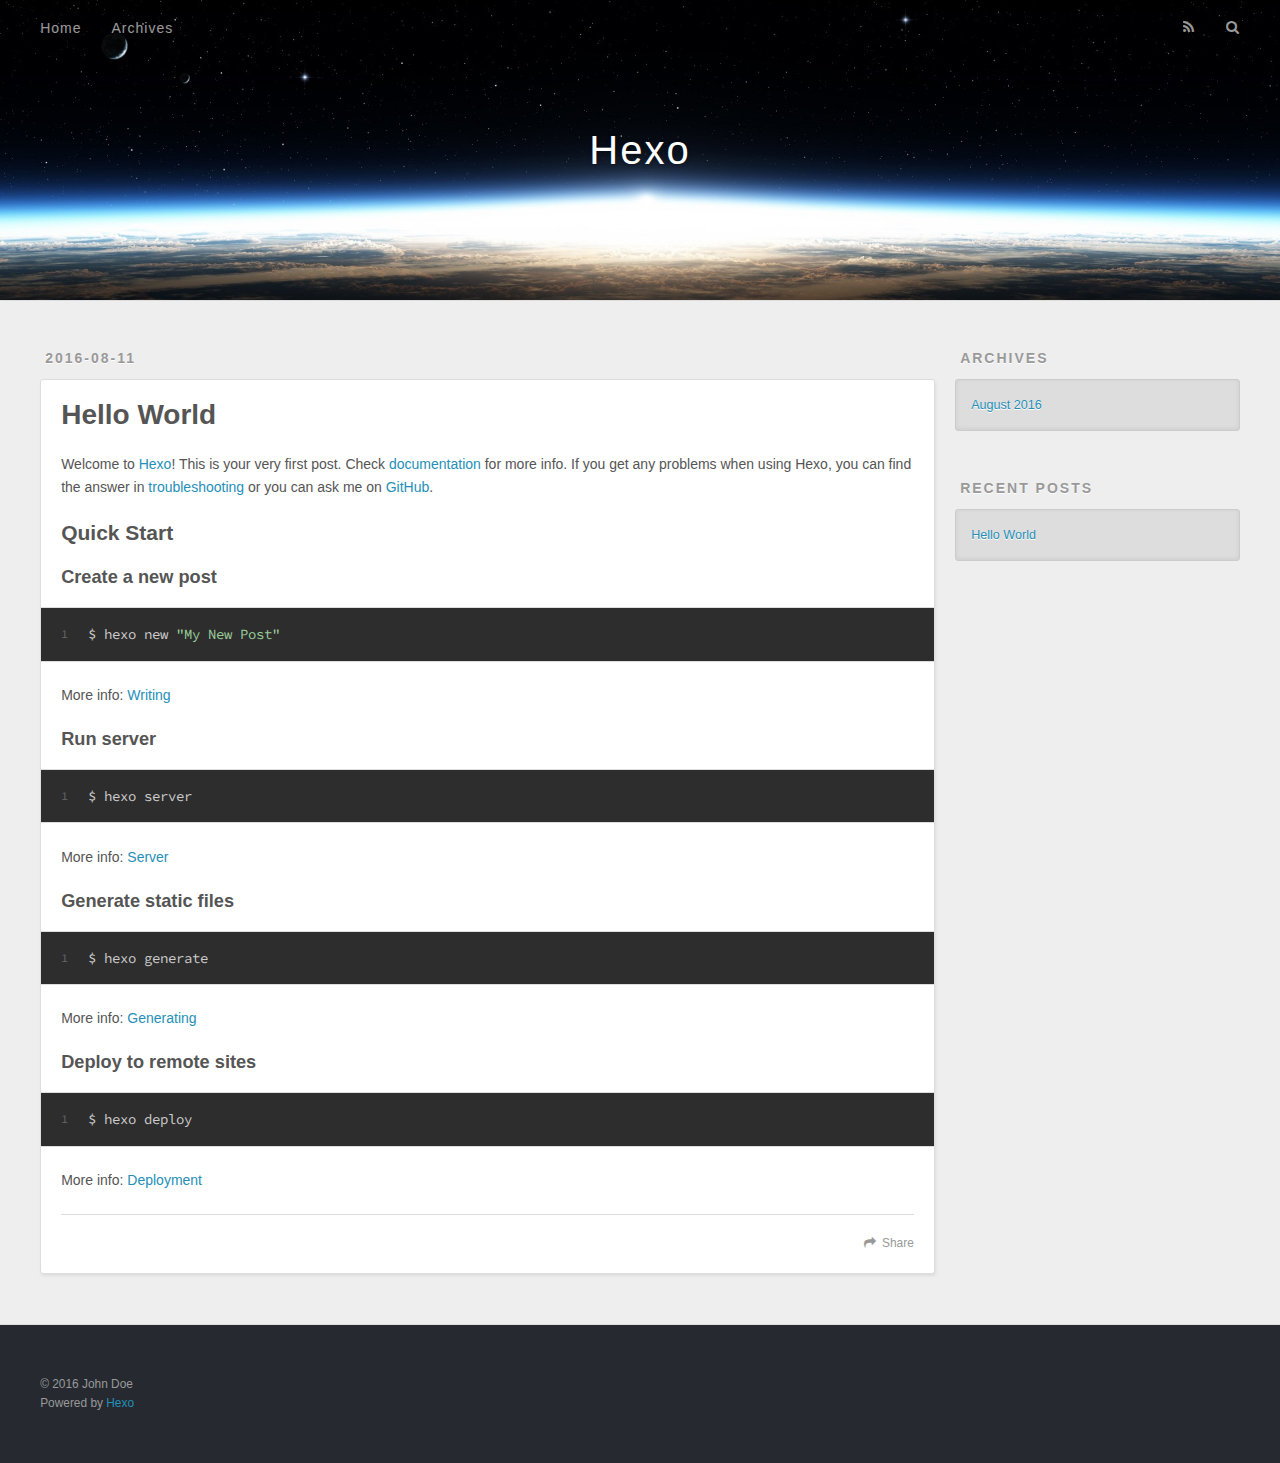
==== index.html @ d870f069 "Site updated: 2016-08-11 23:02:18" ====
<!DOCTYPE html>
<html>
<head>
  <meta charset="utf-8">
  
  <title>Hexo</title>
  <meta name="viewport" content="width=device-width, initial-scale=1, maximum-scale=1">
  <meta property="og:type" content="website">
<meta property="og:title" content="Hexo">
<meta property="og:url" content="http://yoursite.com/index.html">
<meta property="og:site_name" content="Hexo">
<meta name="twitter:card" content="summary">
<meta name="twitter:title" content="Hexo">
  
    <link rel="alternate" href="/atom.xml" title="Hexo" type="application/atom+xml">
  
  
    <link rel="icon" href="/favicon.png">
  
  
    <link href="//fonts.googleapis.com/css?family=Source+Code+Pro" rel="stylesheet" type="text/css">
  
  <link rel="stylesheet" href="/css/style.css">
  

</head>

<body>
  <div id="container">
    <div id="wrap">
      <header id="header">
  <div id="banner"></div>
  <div id="header-outer" class="outer">
    <div id="header-title" class="inner">
      <h1 id="logo-wrap">
        <a href="/" id="logo">Hexo</a>
      </h1>
      
    </div>
    <div id="header-inner" class="inner">
      <nav id="main-nav">
        <a id="main-nav-toggle" class="nav-icon"></a>
        
          <a class="main-nav-link" href="/">Home</a>
        
          <a class="main-nav-link" href="/archives">Archives</a>
        
      </nav>
      <nav id="sub-nav">
        
          <a id="nav-rss-link" class="nav-icon" href="/atom.xml" title="RSS Feed"></a>
        
        <a id="nav-search-btn" class="nav-icon" title="Search"></a>
      </nav>
      <div id="search-form-wrap">
        <form action="//google.com/search" method="get" accept-charset="UTF-8" class="search-form"><input type="search" name="q" results="0" class="search-form-input" placeholder="Search"><button type="submit" class="search-form-submit">&#xF002;</button><input type="hidden" name="sitesearch" value="http://yoursite.com"></form>
      </div>
    </div>
  </div>
</header>
      <div class="outer">
        <section id="main">
  
    <article id="post-hello-world" class="article article-type-post" itemscope itemprop="blogPost">
  <div class="article-meta">
    <a href="/2016/08/11/hello-world/" class="article-date">
  <time datetime="2016-08-11T14:58:00.000Z" itemprop="datePublished">2016-08-11</time>
</a>
    
  </div>
  <div class="article-inner">
    
    
      <header class="article-header">
        
  
    <h1 itemprop="name">
      <a class="article-title" href="/2016/08/11/hello-world/">Hello World</a>
    </h1>
  

      </header>
    
    <div class="article-entry" itemprop="articleBody">
      
        <p>Welcome to <a href="https://hexo.io/" target="_blank" rel="external">Hexo</a>! This is your very first post. Check <a href="https://hexo.io/docs/" target="_blank" rel="external">documentation</a> for more info. If you get any problems when using Hexo, you can find the answer in <a href="https://hexo.io/docs/troubleshooting.html" target="_blank" rel="external">troubleshooting</a> or you can ask me on <a href="https://github.com/hexojs/hexo/issues" target="_blank" rel="external">GitHub</a>.</p>
<h2 id="Quick-Start"><a href="#Quick-Start" class="headerlink" title="Quick Start"></a>Quick Start</h2><h3 id="Create-a-new-post"><a href="#Create-a-new-post" class="headerlink" title="Create a new post"></a>Create a new post</h3><figure class="highlight bash"><table><tr><td class="gutter"><pre><div class="line">1</div></pre></td><td class="code"><pre><div class="line">$ hexo new <span class="string">"My New Post"</span></div></pre></td></tr></table></figure>
<p>More info: <a href="https://hexo.io/docs/writing.html" target="_blank" rel="external">Writing</a></p>
<h3 id="Run-server"><a href="#Run-server" class="headerlink" title="Run server"></a>Run server</h3><figure class="highlight bash"><table><tr><td class="gutter"><pre><div class="line">1</div></pre></td><td class="code"><pre><div class="line">$ hexo server</div></pre></td></tr></table></figure>
<p>More info: <a href="https://hexo.io/docs/server.html" target="_blank" rel="external">Server</a></p>
<h3 id="Generate-static-files"><a href="#Generate-static-files" class="headerlink" title="Generate static files"></a>Generate static files</h3><figure class="highlight bash"><table><tr><td class="gutter"><pre><div class="line">1</div></pre></td><td class="code"><pre><div class="line">$ hexo generate</div></pre></td></tr></table></figure>
<p>More info: <a href="https://hexo.io/docs/generating.html" target="_blank" rel="external">Generating</a></p>
<h3 id="Deploy-to-remote-sites"><a href="#Deploy-to-remote-sites" class="headerlink" title="Deploy to remote sites"></a>Deploy to remote sites</h3><figure class="highlight bash"><table><tr><td class="gutter"><pre><div class="line">1</div></pre></td><td class="code"><pre><div class="line">$ hexo deploy</div></pre></td></tr></table></figure>
<p>More info: <a href="https://hexo.io/docs/deployment.html" target="_blank" rel="external">Deployment</a></p>

      
    </div>
    <footer class="article-footer">
      <a data-url="http://yoursite.com/2016/08/11/hello-world/" data-id="cirqg9sx10000r0rd2ml1rf90" class="article-share-link">Share</a>
      
      
    </footer>
  </div>
  
</article>


  

</section>
        
          <aside id="sidebar">
  
    

  
    

  
    
  
    
  <div class="widget-wrap">
    <h3 class="widget-title">Archives</h3>
    <div class="widget">
      <ul class="archive-list"><li class="archive-list-item"><a class="archive-list-link" href="/archives/2016/08/">August 2016</a></li></ul>
    </div>
  </div>


  
    
  <div class="widget-wrap">
    <h3 class="widget-title">Recent Posts</h3>
    <div class="widget">
      <ul>
        
          <li>
            <a href="/2016/08/11/hello-world/">Hello World</a>
          </li>
        
      </ul>
    </div>
  </div>

  
</aside>
        
      </div>
      <footer id="footer">
  
  <div class="outer">
    <div id="footer-info" class="inner">
      &copy; 2016 John Doe<br>
      Powered by <a href="http://hexo.io/" target="_blank">Hexo</a>
    </div>
  </div>
</footer>
    </div>
    <nav id="mobile-nav">
  
    <a href="/" class="mobile-nav-link">Home</a>
  
    <a href="/archives" class="mobile-nav-link">Archives</a>
  
</nav>
    

<script src="//ajax.googleapis.com/ajax/libs/jquery/2.0.3/jquery.min.js"></script>


  <link rel="stylesheet" href="/fancybox/jquery.fancybox.css">
  <script src="/fancybox/jquery.fancybox.pack.js"></script>


<script src="/js/script.js"></script>

  </div>
</body>
</html>
---- css/style.css ----
body {
  width: 100%;
}
body:before,
body:after {
  content: "";
  display: table;
}
body:after {
  clear: both;
}
html,
body,
div,
span,
applet,
object,
iframe,
h1,
h2,
h3,
h4,
h5,
h6,
p,
blockquote,
pre,
a,
abbr,
acronym,
address,
big,
cite,
code,
del,
dfn,
em,
img,
ins,
kbd,
q,
s,
samp,
small,
strike,
strong,
sub,
sup,
tt,
var,
dl,
dt,
dd,
ol,
ul,
li,
fieldset,
form,
label,
legend,
table,
caption,
tbody,
tfoot,
thead,
tr,
th,
td {
  margin: 0;
  padding: 0;
  border: 0;
  outline: 0;
  font-weight: inherit;
  font-style: inherit;
  font-family: inherit;
  font-size: 100%;
  vertical-align: baseline;
}
body {
  line-height: 1;
  color: #000;
  background: #fff;
}
ol,
ul {
  list-style: none;
}
table {
  border-collapse: separate;
  border-spacing: 0;
  vertical-align: middle;
}
caption,
th,
td {
  text-align: left;
  font-weight: normal;
  vertical-align: middle;
}
a img {
  border: none;
}
input,
button {
  margin: 0;
  padding: 0;
}
input::-moz-focus-inner,
button::-moz-focus-inner {
  border: 0;
  padding: 0;
}
@font-face {
  font-family: FontAwesome;
  font-style: normal;
  font-weight: normal;
  src: url("fonts/fontawesome-webfont.eot?v=#4.0.3");
  src: url("fonts/fontawesome-webfont.eot?#iefix&v=#4.0.3") format("embedded-opentype"), url("fonts/fontawesome-webfont.woff?v=#4.0.3") format("woff"), url("fonts/fontawesome-webfont.ttf?v=#4.0.3") format("truetype"), url("fonts/fontawesome-webfont.svg#fontawesomeregular?v=#4.0.3") format("svg");
}
html,
body,
#container {
  height: 100%;
}
body {
  background: #eee;
  font: 14px "Helvetica Neue", Helvetica, Arial, sans-serif;
  -webkit-text-size-adjust: 100%;
}
.outer {
  max-width: 1220px;
  margin: 0 auto;
  padding: 0 20px;
}
.outer:before,
.outer:after {
  content: "";
  display: table;
}
.outer:after {
  clear: both;
}
.inner {
  display: inline;
  float: left;
  width: 98.33333333333333%;
  margin: 0 0.833333333333333%;
}
.left,
.alignleft {
  float: left;
}
.right,
.alignright {
  float: right;
}
.clear {
  clear: both;
}
#container {
  position: relative;
}
.mobile-nav-on {
  overflow: hidden;
}
#wrap {
  height: 100%;
  width: 100%;
  position: absolute;
  top: 0;
  left: 0;
  -webkit-transition: 0.2s ease-out;
  -moz-transition: 0.2s ease-out;
  -ms-transition: 0.2s ease-out;
  transition: 0.2s ease-out;
  z-index: 1;
  background: #eee;
}
.mobile-nav-on #wrap {
  left: 280px;
}
@media screen and (min-width: 768px) {
  #main {
    display: inline;
    float: left;
    width: 73.33333333333333%;
    margin: 0 0.833333333333333%;
  }
}
.article-date,
.article-category-link,
.archive-year,
.widget-title {
  text-decoration: none;
  text-transform: uppercase;
  letter-spacing: 2px;
  color: #999;
  margin-bottom: 1em;
  margin-left: 5px;
  line-height: 1em;
  text-shadow: 0 1px #fff;
  font-weight: bold;
}
.article-inner,
.archive-article-inner {
  background: #fff;
  -webkit-box-shadow: 1px 2px 3px #ddd;
  box-shadow: 1px 2px 3px #ddd;
  border: 1px solid #ddd;
  border-radius: 3px;
}
.article-entry h1,
.widget h1 {
  font-size: 2em;
}
.article-entry h2,
.widget h2 {
  font-size: 1.5em;
}
.article-entry h3,
.widget h3 {
  font-size: 1.3em;
}
.article-entry h4,
.widget h4 {
  font-size: 1.2em;
}
.article-entry h5,
.widget h5 {
  font-size: 1em;
}
.article-entry h6,
.widget h6 {
  font-size: 1em;
  color: #999;
}
.article-entry hr,
.widget hr {
  border: 1px dashed #ddd;
}
.article-entry strong,
.widget strong {
  font-weight: bold;
}
.article-entry em,
.widget em,
.article-entry cite,
.widget cite {
  font-style: italic;
}
.article-entry sup,
.widget sup,
.article-entry sub,
.widget sub {
  font-size: 0.75em;
  line-height: 0;
  position: relative;
  vertical-align: baseline;
}
.article-entry sup,
.widget sup {
  top: -0.5em;
}
.article-entry sub,
.widget sub {
  bottom: -0.2em;
}
.article-entry small,
.widget small {
  font-size: 0.85em;
}
.article-entry acronym,
.widget acronym,
.article-entry abbr,
.widget abbr {
  border-bottom: 1px dotted;
}
.article-entry ul,
.widget ul,
.article-entry ol,
.widget ol,
.article-entry dl,
.widget dl {
  margin: 0 20px;
  line-height: 1.6em;
}
.article-entry ul ul,
.widget ul ul,
.article-entry ol ul,
.widget ol ul,
.article-entry ul ol,
.widget ul ol,
.article-entry ol ol,
.widget ol ol {
  margin-top: 0;
  margin-bottom: 0;
}
.article-entry ul,
.widget ul {
  list-style: disc;
}
.article-entry ol,
.widget ol {
  list-style: decimal;
}
.article-entry dt,
.widget dt {
  font-weight: bold;
}
#header {
  height: 300px;
  position: relative;
  border-bottom: 1px solid #ddd;
}
#header:before,
#header:after {
  content: "";
  position: absolute;
  left: 0;
  right: 0;
  height: 40px;
}
#header:before {
  top: 0;
  background: -webkit-linear-gradient(rgba(0,0,0,0.2), transparent);
  background: -moz-linear-gradient(rgba(0,0,0,0.2), transparent);
  background: -ms-linear-gradient(rgba(0,0,0,0.2), transparent);
  background: linear-gradient(rgba(0,0,0,0.2), transparent);
}
#header:after {
  bottom: 0;
  background: -webkit-linear-gradient(transparent, rgba(0,0,0,0.2));
  background: -moz-linear-gradient(transparent, rgba(0,0,0,0.2));
  background: -ms-linear-gradient(transparent, rgba(0,0,0,0.2));
  background: linear-gradient(transparent, rgba(0,0,0,0.2));
}
#header-outer {
  height: 100%;
  position: relative;
}
#header-inner {
  position: relative;
  overflow: hidden;
}
#banner {
  position: absolute;
  top: 0;
  left: 0;
  width: 100%;
  height: 100%;
  background: url("images/banner.jpg") center #000;
  -webkit-background-size: cover;
  -moz-background-size: cover;
  background-size: cover;
  z-index: -1;
}
#header-title {
  text-align: center;
  height: 40px;
  position: absolute;
  top: 50%;
  left: 0;
  margin-top: -20px;
}
#logo,
#subtitle {
  text-decoration: none;
  color: #fff;
  font-weight: 300;
  text-shadow: 0 1px 4px rgba(0,0,0,0.3);
}
#logo {
  font-size: 40px;
  line-height: 40px;
  letter-spacing: 2px;
}
#subtitle {
  font-size: 16px;
  line-height: 16px;
  letter-spacing: 1px;
}
#subtitle-wrap {
  margin-top: 16px;
}
#main-nav {
  float: left;
  margin-left: -15px;
}
.nav-icon,
.main-nav-link {
  float: left;
  color: #fff;
  opacity: 0.6;
  text-decoration: none;
  text-shadow: 0 1px rgba(0,0,0,0.2);
  -webkit-transition: opacity 0.2s;
  -moz-transition: opacity 0.2s;
  -ms-transition: opacity 0.2s;
  transition: opacity 0.2s;
  display: block;
  padding: 20px 15px;
}
.nav-icon:hover,
.main-nav-link:hover {
  opacity: 1;
}
.nav-icon {
  font-family: FontAwesome;
  text-align: center;
  font-size: 14px;
  width: 14px;
  height: 14px;
  padding: 20px 15px;
  position: relative;
  cursor: pointer;
}
.main-nav-link {
  font-weight: 300;
  letter-spacing: 1px;
}
@media screen and (max-width: 479px) {
  .main-nav-link {
    display: none;
  }
}
#main-nav-toggle {
  display: none;
}
#main-nav-toggle:before {
  content: "\f0c9";
}
@media screen and (max-width: 479px) {
  #main-nav-toggle {
    display: block;
  }
}
#sub-nav {
  float: right;
  margin-right: -15px;
}
#nav-rss-link:before {
  content: "\f09e";
}
#nav-search-btn:before {
  content: "\f002";
}
#search-form-wrap {
  position: absolute;
  top: 15px;
  width: 150px;
  height: 30px;
  right: -150px;
  opacity: 0;
  -webkit-transition: 0.2s ease-out;
  -moz-transition: 0.2s ease-out;
  -ms-transition: 0.2s ease-out;
  transition: 0.2s ease-out;
}
#search-form-wrap.on {
  opacity: 1;
  right: 0;
}
@media screen and (max-width: 479px) {
  #search-form-wrap {
    width: 100%;
    right: -100%;
  }
}
.search-form {
  position: absolute;
  top: 0;
  left: 0;
  right: 0;
  background: #fff;
  padding: 5px 15px;
  border-radius: 15px;
  -webkit-box-shadow: 0 0 10px rgba(0,0,0,0.3);
  box-shadow: 0 0 10px rgba(0,0,0,0.3);
}
.search-form-input {
  border: none;
  background: none;
  color: #555;
  width: 100%;
  font: 13px "Helvetica Neue", Helvetica, Arial, sans-serif;
  outline: none;
}
.search-form-input::-webkit-search-results-decoration,
.search-form-input::-webkit-search-cancel-button {
  -webkit-appearance: none;
}
.search-form-submit {
  position: absolute;
  top: 50%;
  right: 10px;
  margin-top: -7px;
  font: 13px FontAwesome;
  border: none;
  background: none;
  color: #bbb;
  cursor: pointer;
}
.search-form-submit:hover,
.search-form-submit:focus {
  color: #777;
}
.article {
  margin: 50px 0;
}
.article-inner {
  overflow: hidden;
}
.article-meta:before,
.article-meta:after {
  content: "";
  display: table;
}
.article-meta:after {
  clear: both;
}
.article-date {
  float: left;
}
.article-category {
  float: left;
  line-height: 1em;
  color: #ccc;
  text-shadow: 0 1px #fff;
  margin-left: 8px;
}
.article-category:before {
  content: "\2022";
}
.article-category-link {
  margin: 0 12px 1em;
}
.article-header {
  padding: 20px 20px 0;
}
.article-title {
  text-decoration: none;
  font-size: 2em;
  font-weight: bold;
  color: #555;
  line-height: 1.1em;
  -webkit-transition: color 0.2s;
  -moz-transition: color 0.2s;
  -ms-transition: color 0.2s;
  transition: color 0.2s;
}
a.article-title:hover {
  color: #258fb8;
}
.article-entry {
  color: #555;
  padding: 0 20px;
}
.article-entry:before,
.article-entry:after {
  content: "";
  display: table;
}
.article-entry:after {
  clear: both;
}
.article-entry p,
.article-entry table {
  line-height: 1.6em;
  margin: 1.6em 0;
}
.article-entry h1,
.article-entry h2,
.article-entry h3,
.article-entry h4,
.article-entry h5,
.article-entry h6 {
  font-weight: bold;
}
.article-entry h1,
.article-entry h2,
.article-entry h3,
.article-entry h4,
.article-entry h5,
.article-entry h6 {
  line-height: 1.1em;
  margin: 1.1em 0;
}
.article-entry a {
  color: #258fb8;
  text-decoration: none;
}
.article-entry a:hover {
  text-decoration: underline;
}
.article-entry ul,
.article-entry ol,
.article-entry dl {
  margin-top: 1.6em;
  margin-bottom: 1.6em;
}
.article-entry img,
.article-entry video {
  max-width: 100%;
  height: auto;
  display: block;
  margin: auto;
}
.article-entry iframe {
  border: none;
}
.article-entry table {
  width: 100%;
  border-collapse: collapse;
  border-spacing: 0;
}
.article-entry th {
  font-weight: bold;
  border-bottom: 3px solid #ddd;
  padding-bottom: 0.5em;
}
.article-entry td {
  border-bottom: 1px solid #ddd;
  padding: 10px 0;
}
.article-entry blockquote {
  font-family: Georgia, "Times New Roman", serif;
  font-size: 1.4em;
  margin: 1.6em 20px;
  text-align: center;
}
.article-entry blockquote footer {
  font-size: 14px;
  margin: 1.6em 0;
  font-family: "Helvetica Neue", Helvetica, Arial, sans-serif;
}
.article-entry blockquote footer cite:before {
  content: "—";
  padding: 0 0.5em;
}
.article-entry .pullquote {
  text-align: left;
  width: 45%;
  margin: 0;
}
.article-entry .pullquote.left {
  margin-left: 0.5em;
  margin-right: 1em;
}
.article-entry .pullquote.right {
  margin-right: 0.5em;
  margin-left: 1em;
}
.article-entry .caption {
  color: #999;
  display: block;
  font-size: 0.9em;
  margin-top: 0.5em;
  position: relative;
  text-align: center;
}
.article-entry .video-container {
  position: relative;
  padding-top: 56.25%;
  height: 0;
  overflow: hidden;
}
.article-entry .video-container iframe,
.article-entry .video-container object,
.article-entry .video-container embed {
  position: absolute;
  top: 0;
  left: 0;
  width: 100%;
  height: 100%;
  margin-top: 0;
}
.article-more-link a {
  display: inline-block;
  line-height: 1em;
  padding: 6px 15px;
  border-radius: 15px;
  background: #eee;
  color: #999;
  text-shadow: 0 1px #fff;
  text-decoration: none;
}
.article-more-link a:hover {
  background: #258fb8;
  color: #fff;
  text-decoration: none;
  text-shadow: 0 1px #1e7293;
}
.article-footer {
  font-size: 0.85em;
  line-height: 1.6em;
  border-top: 1px solid #ddd;
  padding-top: 1.6em;
  margin: 0 20px 20px;
}
.article-footer:before,
.article-footer:after {
  content: "";
  display: table;
}
.article-footer:after {
  clear: both;
}
.article-footer a {
  color: #999;
  text-decoration: none;
}
.article-footer a:hover {
  color: #555;
}
.article-tag-list-item {
  float: left;
  margin-right: 10px;
}
.article-tag-list-link:before {
  content: "#";
}
.article-comment-link {
  float: right;
}
.article-comment-link:before {
  content: "\f075";
  font-family: FontAwesome;
  padding-right: 8px;
}
.article-share-link {
  cursor: pointer;
  float: right;
  margin-left: 20px;
}
.article-share-link:before {
  content: "\f064";
  font-family: FontAwesome;
  padding-right: 6px;
}
#article-nav {
  position: relative;
}
#article-nav:before,
#article-nav:after {
  content: "";
  display: table;
}
#article-nav:after {
  clear: both;
}
@media screen and (min-width: 768px) {
  #article-nav {
    margin: 50px 0;
  }
  #article-nav:before {
    width: 8px;
    height: 8px;
    position: absolute;
    top: 50%;
    left: 50%;
    margin-top: -4px;
    margin-left: -4px;
    content: "";
    border-radius: 50%;
    background: #ddd;
    -webkit-box-shadow: 0 1px 2px #fff;
    box-shadow: 0 1px 2px #fff;
  }
}
.article-nav-link-wrap {
  text-decoration: none;
  text-shadow: 0 1px #fff;
  color: #999;
  -webkit-box-sizing: border-box;
  -moz-box-sizing: border-box;
  box-sizing: border-box;
  margin-top: 50px;
  text-align: center;
  display: block;
}
.article-nav-link-wrap:hover {
  color: #555;
}
@media screen and (min-width: 768px) {
  .article-nav-link-wrap {
    width: 50%;
    margin-top: 0;
  }
}
@media screen and (min-width: 768px) {
  #article-nav-newer {
    float: left;
    text-align: right;
    padding-right: 20px;
  }
}
@media screen and (min-width: 768px) {
  #article-nav-older {
    float: right;
    text-align: left;
    padding-left: 20px;
  }
}
.article-nav-caption {
  text-transform: uppercase;
  letter-spacing: 2px;
  color: #ddd;
  line-height: 1em;
  font-weight: bold;
}
#article-nav-newer .article-nav-caption {
  margin-right: -2px;
}
.article-nav-title {
  font-size: 0.85em;
  line-height: 1.6em;
  margin-top: 0.5em;
}
.article-share-box {
  position: absolute;
  display: none;
  background: #fff;
  -webkit-box-shadow: 1px 2px 10px rgba(0,0,0,0.2);
  box-shadow: 1px 2px 10px rgba(0,0,0,0.2);
  border-radius: 3px;
  margin-left: -145px;
  overflow: hidden;
  z-index: 1;
}
.article-share-box.on {
  display: block;
}
.article-share-input {
  width: 100%;
  background: none;
  -webkit-box-sizing: border-box;
  -moz-box-sizing: border-box;
  box-sizing: border-box;
  font: 14px "Helvetica Neue", Helvetica, Arial, sans-serif;
  padding: 0 15px;
  color: #555;
  outline: none;
  border: 1px solid #ddd;
  border-radius: 3px 3px 0 0;
  height: 36px;
  line-height: 36px;
}
.article-share-links {
  background: #eee;
}
.article-share-links:before,
.article-share-links:after {
  content: "";
  display: table;
}
.article-share-links:after {
  clear: both;
}
.article-share-twitter,
.article-share-facebook,
.article-share-pinterest,
.article-share-google {
  width: 50px;
  height: 36px;
  display: block;
  float: left;
  position: relative;
  color: #999;
  text-shadow: 0 1px #fff;
}
.article-share-twitter:before,
.article-share-facebook:before,
.article-share-pinterest:before,
.article-share-google:before {
  font-size: 20px;
  font-family: FontAwesome;
  width: 20px;
  height: 20px;
  position: absolute;
  top: 50%;
  left: 50%;
  margin-top: -10px;
  margin-left: -10px;
  text-align: center;
}
.article-share-twitter:hover,
.article-share-facebook:hover,
.article-share-pinterest:hover,
.article-share-google:hover {
  color: #fff;
}
.article-share-twitter:before {
  content: "\f099";
}
.article-share-twitter:hover {
  background: #00aced;
  text-shadow: 0 1px #008abe;
}
.article-share-facebook:before {
  content: "\f09a";
}
.article-share-facebook:hover {
  background: #3b5998;
  text-shadow: 0 1px #2f477a;
}
.article-share-pinterest:before {
  content: "\f0d2";
}
.article-share-pinterest:hover {
  background: #cb2027;
  text-shadow: 0 1px #a21a1f;
}
.article-share-google:before {
  content: "\f0d5";
}
.article-share-google:hover {
  background: #dd4b39;
  text-shadow: 0 1px #be3221;
}
.article-gallery {
  background: #000;
  position: relative;
}
.article-gallery-photos {
  position: relative;
  overflow: hidden;
}
.article-gallery-img {
  display: none;
  max-width: 100%;
}
.article-gallery-img:first-child {
  display: block;
}
.article-gallery-img.loaded {
  position: absolute;
  display: block;
}
.article-gallery-img img {
  display: block;
  max-width: 100%;
  margin: 0 auto;
}
#comments {
  background: #fff;
  -webkit-box-shadow: 1px 2px 3px #ddd;
  box-shadow: 1px 2px 3px #ddd;
  padding: 20px;
  border: 1px solid #ddd;
  border-radius: 3px;
  margin: 50px 0;
}
#comments a {
  color: #258fb8;
}
.archives-wrap {
  margin: 50px 0;
}
.archives:before,
.archives:after {
  content: "";
  display: table;
}
.archives:after {
  clear: both;
}
.archive-year-wrap {
  margin-bottom: 1em;
}
.archives {
  -webkit-column-gap: 10px;
  -moz-column-gap: 10px;
  column-gap: 10px;
}
@media screen and (min-width: 480px) and (max-width: 767px) {
  .archives {
    -webkit-column-count: 2;
    -moz-column-count: 2;
    column-count: 2;
  }
}
@media screen and (min-width: 768px) {
  .archives {
    -webkit-column-count: 3;
    -moz-column-count: 3;
    column-count: 3;
  }
}
.archive-article {
  -webkit-column-break-inside: avoid;
  page-break-inside: avoid;
  overflow: hidden;
  break-inside: avoid-column;
}
.archive-article-inner {
  padding: 10px;
  margin-bottom: 15px;
}
.archive-article-title {
  text-decoration: none;
  font-weight: bold;
  color: #555;
  -webkit-transition: color 0.2s;
  -moz-transition: color 0.2s;
  -ms-transition: color 0.2s;
  transition: color 0.2s;
  line-height: 1.6em;
}
.archive-article-title:hover {
  color: #258fb8;
}
.archive-article-footer {
  margin-top: 1em;
}
.archive-article-date {
  color: #999;
  text-decoration: none;
  font-size: 0.85em;
  line-height: 1em;
  margin-bottom: 0.5em;
  display: block;
}
#page-nav {
  margin: 50px auto;
  background: #fff;
  -webkit-box-shadow: 1px 2px 3px #ddd;
  box-shadow: 1px 2px 3px #ddd;
  border: 1px solid #ddd;
  border-radius: 3px;
  text-align: center;
  color: #999;
  overflow: hidden;
}
#page-nav:before,
#page-nav:after {
  content: "";
  display: table;
}
#page-nav:after {
  clear: both;
}
#page-nav a,
#page-nav span {
  padding: 10px 20px;
  line-height: 1;
  height: 2ex;
}
#page-nav a {
  color: #999;
  text-decoration: none;
}
#page-nav a:hover {
  background: #999;
  color: #fff;
}
#page-nav .prev {
  float: left;
}
#page-nav .next {
  float: right;
}
#page-nav .page-number {
  display: inline-block;
}
@media screen and (max-width: 479px) {
  #page-nav .page-number {
    display: none;
  }
}
#page-nav .current {
  color: #555;
  font-weight: bold;
}
#page-nav .space {
  color: #ddd;
}
#footer {
  background: #262a30;
  padding: 50px 0;
  border-top: 1px solid #ddd;
  color: #999;
}
#footer a {
  color: #258fb8;
  text-decoration: none;
}
#footer a:hover {
  text-decoration: underline;
}
#footer-info {
  line-height: 1.6em;
  font-size: 0.85em;
}
.article-entry pre,
.article-entry .highlight {
  background: #2d2d2d;
  margin: 0 -20px;
  padding: 15px 20px;
  border-style: solid;
  border-color: #ddd;
  border-width: 1px 0;
  overflow: auto;
  color: #ccc;
  line-height: 22.400000000000002px;
}
.article-entry .highlight .gutter pre,
.article-entry .gist .gist-file .gist-data .line-numbers {
  color: #666;
  font-size: 0.85em;
}
.article-entry pre,
.article-entry code {
  font-family: "Source Code Pro", Consolas, Monaco, Menlo, Consolas, monospace;
}
.article-entry code {
  background: #eee;
  text-shadow: 0 1px #fff;
  padding: 0 0.3em;
}
.article-entry pre code {
  background: none;
  text-shadow: none;
  padding: 0;
}
.article-entry .highlight pre {
  border: none;
  margin: 0;
  padding: 0;
}
.article-entry .highlight table {
  margin: 0;
  width: auto;
}
.article-entry .highlight td {
  border: none;
  padding: 0;
}
.article-entry .highlight figcaption {
  font-size: 0.85em;
  color: #999;
  line-height: 1em;
  margin-bottom: 1em;
}
.article-entry .highlight figcaption:before,
.article-entry .highlight figcaption:after {
  content: "";
  display: table;
}
.article-entry .highlight figcaption:after {
  clear: both;
}
.article-entry .highlight figcaption a {
  float: right;
}
.article-entry .highlight .gutter pre {
  text-align: right;
  padding-right: 20px;
}
.article-entry .highlight .line {
  height: 22.400000000000002px;
}
.article-entry .highlight .line.marked {
  background: #515151;
}
.article-entry .gist {
  margin: 0 -20px;
  border-style: solid;
  border-color: #ddd;
  border-width: 1px 0;
  background: #2d2d2d;
  padding: 15px 20px 15px 0;
}
.article-entry .gist .gist-file {
  border: none;
  font-family: "Source Code Pro", Consolas, Monaco, Menlo, Consolas, monospace;
  margin: 0;
}
.article-entry .gist .gist-file .gist-data {
  background: none;
  border: none;
}
.article-entry .gist .gist-file .gist-data .line-numbers {
  background: none;
  border: none;
  padding: 0 20px 0 0;
}
.article-entry .gist .gist-file .gist-data .line-data {
  padding: 0 !important;
}
.article-entry .gist .gist-file .highlight {
  margin: 0;
  padding: 0;
  border: none;
}
.article-entry .gist .gist-file .gist-meta {
  background: #2d2d2d;
  color: #999;
  font: 0.85em "Helvetica Neue", Helvetica, Arial, sans-serif;
  text-shadow: 0 0;
  padding: 0;
  margin-top: 1em;
  margin-left: 20px;
}
.article-entry .gist .gist-file .gist-meta a {
  color: #258fb8;
  font-weight: normal;
}
.article-entry .gist .gist-file .gist-meta a:hover {
  text-decoration: underline;
}
pre .comment,
pre .title {
  color: #999;
}
pre .variable,
pre .attribute,
pre .tag,
pre .regexp,
pre .ruby .constant,
pre .xml .tag .title,
pre .xml .pi,
pre .xml .doctype,
pre .html .doctype,
pre .css .id,
pre .css .class,
pre .css .pseudo {
  color: #f2777a;
}
pre .number,
pre .preprocessor,
pre .built_in,
pre .literal,
pre .params,
pre .constant {
  color: #f99157;
}
pre .class,
pre .ruby .class .title,
pre .css .rules .attribute {
  color: #9c9;
}
pre .string,
pre .value,
pre .inheritance,
pre .header,
pre .ruby .symbol,
pre .xml .cdata {
  color: #9c9;
}
pre .css .hexcolor {
  color: #6cc;
}
pre .function,
pre .python .decorator,
pre .python .title,
pre .ruby .function .title,
pre .ruby .title .keyword,
pre .perl .sub,
pre .javascript .title,
pre .coffeescript .title {
  color: #69c;
}
pre .keyword,
pre .javascript .function {
  color: #c9c;
}
@media screen and (max-width: 479px) {
  #mobile-nav {
    position: absolute;
    top: 0;
    left: 0;
    width: 280px;
    height: 100%;
    background: #191919;
    border-right: 1px solid #fff;
  }
}
@media screen and (max-width: 479px) {
  .mobile-nav-link {
    display: block;
    color: #999;
    text-decoration: none;
    padding: 15px 20px;
    font-weight: bold;
  }
  .mobile-nav-link:hover {
    color: #fff;
  }
}
@media screen and (min-width: 768px) {
  #sidebar {
    display: inline;
    float: left;
    width: 23.333333333333332%;
    margin: 0 0.833333333333333%;
  }
}
.widget-wrap {
  margin: 50px 0;
}
.widget {
  color: #777;
  text-shadow: 0 1px #fff;
  background: #ddd;
  -webkit-box-shadow: 0 -1px 4px #ccc inset;
  box-shadow: 0 -1px 4px #ccc inset;
  border: 1px solid #ccc;
  padding: 15px;
  border-radius: 3px;
}
.widget a {
  color: #258fb8;
  text-decoration: none;
}
.widget a:hover {
  text-decoration: underline;
}
.widget ul ul,
.widget ol ul,
.widget dl ul,
.widget ul ol,
.widget ol ol,
.widget dl ol,
.widget ul dl,
.widget ol dl,
.widget dl dl {
  margin-left: 15px;
  list-style: disc;
}
.widget {
  line-height: 1.6em;
  word-wrap: break-word;
  font-size: 0.9em;
}
.widget ul,
.widget ol {
  list-style: none;
  margin: 0;
}
.widget ul ul,
.widget ol ul,
.widget ul ol,
.widget ol ol {
  margin: 0 20px;
}
.widget ul ul,
.widget ol ul {
  list-style: disc;
}
.widget ul ol,
.widget ol ol {
  list-style: decimal;
}
.category-list-count,
.tag-list-count,
.archive-list-count {
  padding-left: 5px;
  color: #999;
  font-size: 0.85em;
}
.category-list-count:before,
.tag-list-count:before,
.archive-list-count:before {
  content: "(";
}
.category-list-count:after,
.tag-list-count:after,
.archive-list-count:after {
  content: ")";
}
.tagcloud a {
  margin-right: 5px;
  display: inline-block;
}
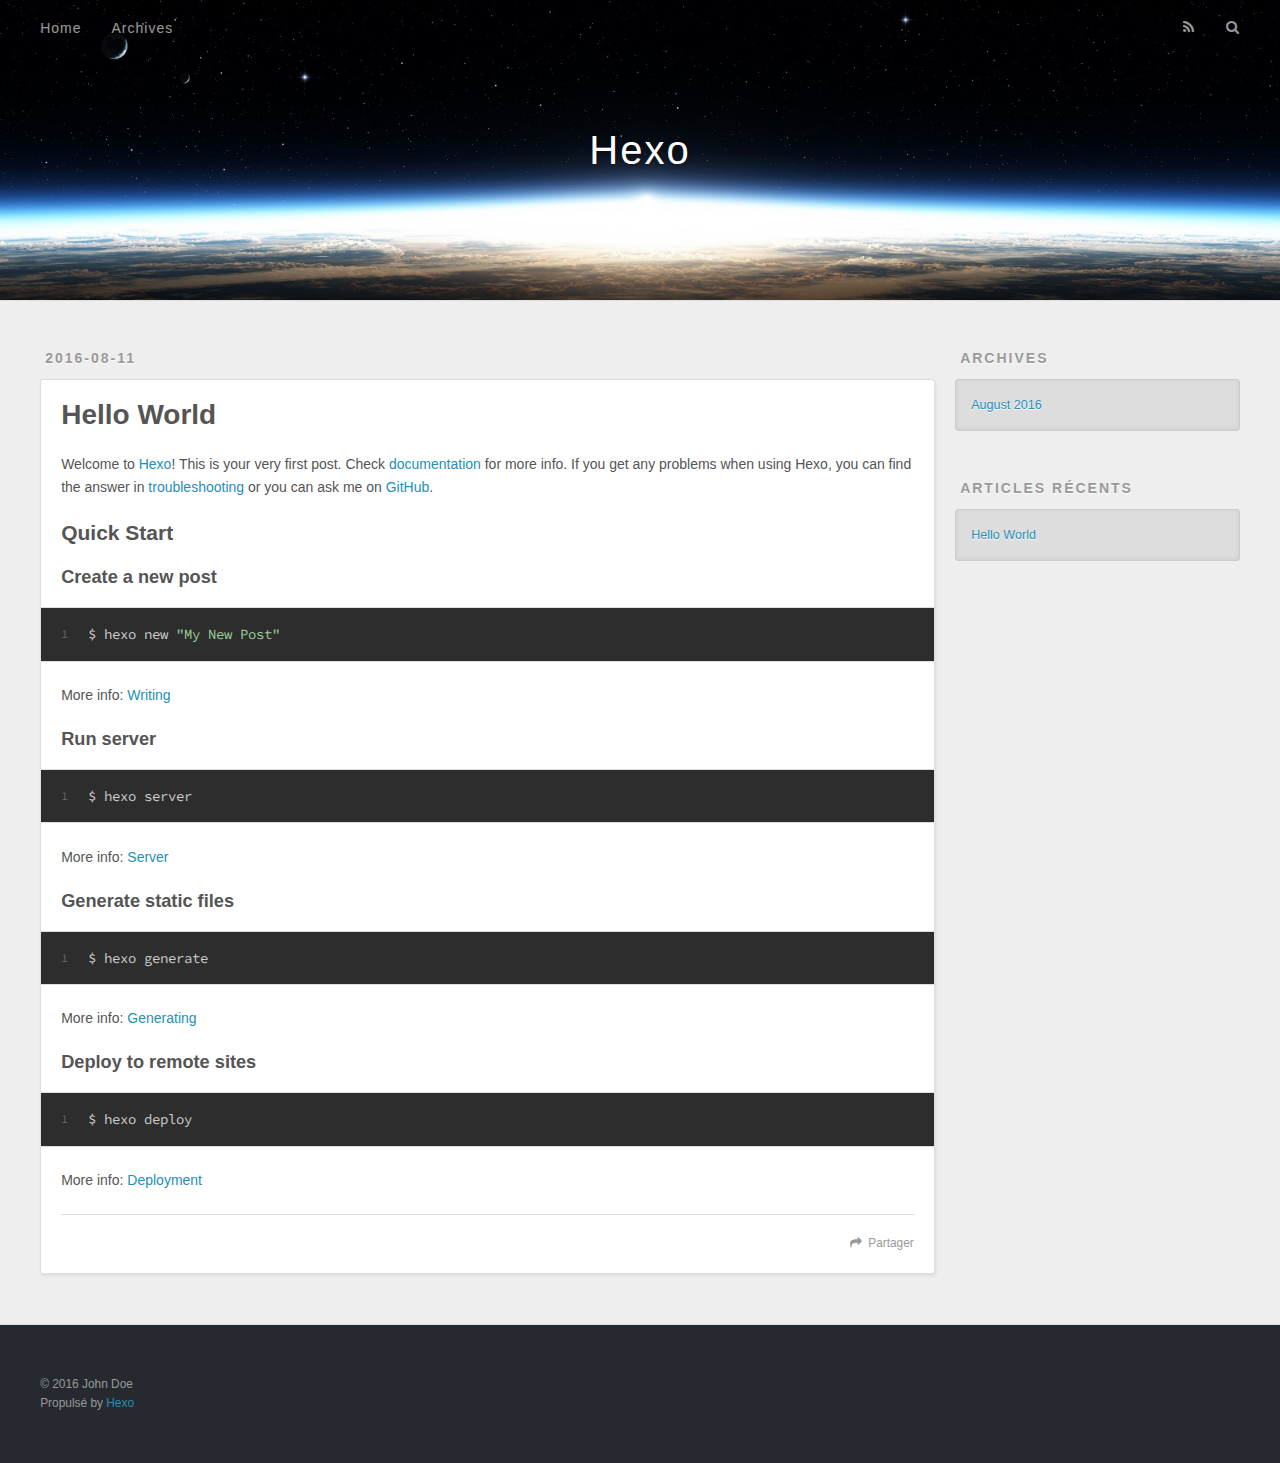
==== commit cf2eba54: "Site updated: 2016-08-11 23:08:31" ====
--- a/index.html
+++ b/index.html
@@ -48,9 +48,9 @@
       </nav>
       <nav id="sub-nav">
         
-          <a id="nav-rss-link" class="nav-icon" href="/atom.xml" title="RSS Feed"></a>
+          <a id="nav-rss-link" class="nav-icon" href="/atom.xml" title="Flux RSS"></a>
         
-        <a id="nav-search-btn" class="nav-icon" title="Search"></a>
+        <a id="nav-search-btn" class="nav-icon" title="Rechercher"></a>
       </nav>
       <div id="search-form-wrap">
         <form action="//google.com/search" method="get" accept-charset="UTF-8" class="search-form"><input type="search" name="q" results="0" class="search-form-input" placeholder="Search"><button type="submit" class="search-form-submit">&#xF002;</button><input type="hidden" name="sitesearch" value="http://yoursite.com"></form>
@@ -96,7 +96,7 @@
       
     </div>
     <footer class="article-footer">
-      <a data-url="http://yoursite.com/2016/08/11/hello-world/" data-id="cirqg9sx10000r0rd2ml1rf90" class="article-share-link">Share</a>
+      <a data-url="http://yoursite.com/2016/08/11/hello-world/" data-id="cirqgm9sj0000ytrdl7830rpk" class="article-share-link">Partager</a>
       
       
     </footer>
@@ -131,7 +131,7 @@
   
     
   <div class="widget-wrap">
-    <h3 class="widget-title">Recent Posts</h3>
+    <h3 class="widget-title">Articles récents</h3>
     <div class="widget">
       <ul>
         
@@ -152,7 +152,7 @@
   <div class="outer">
     <div id="footer-info" class="inner">
       &copy; 2016 John Doe<br>
-      Powered by <a href="http://hexo.io/" target="_blank">Hexo</a>
+      Propulsé by <a href="http://hexo.io/" target="_blank">Hexo</a>
     </div>
   </div>
 </footer>
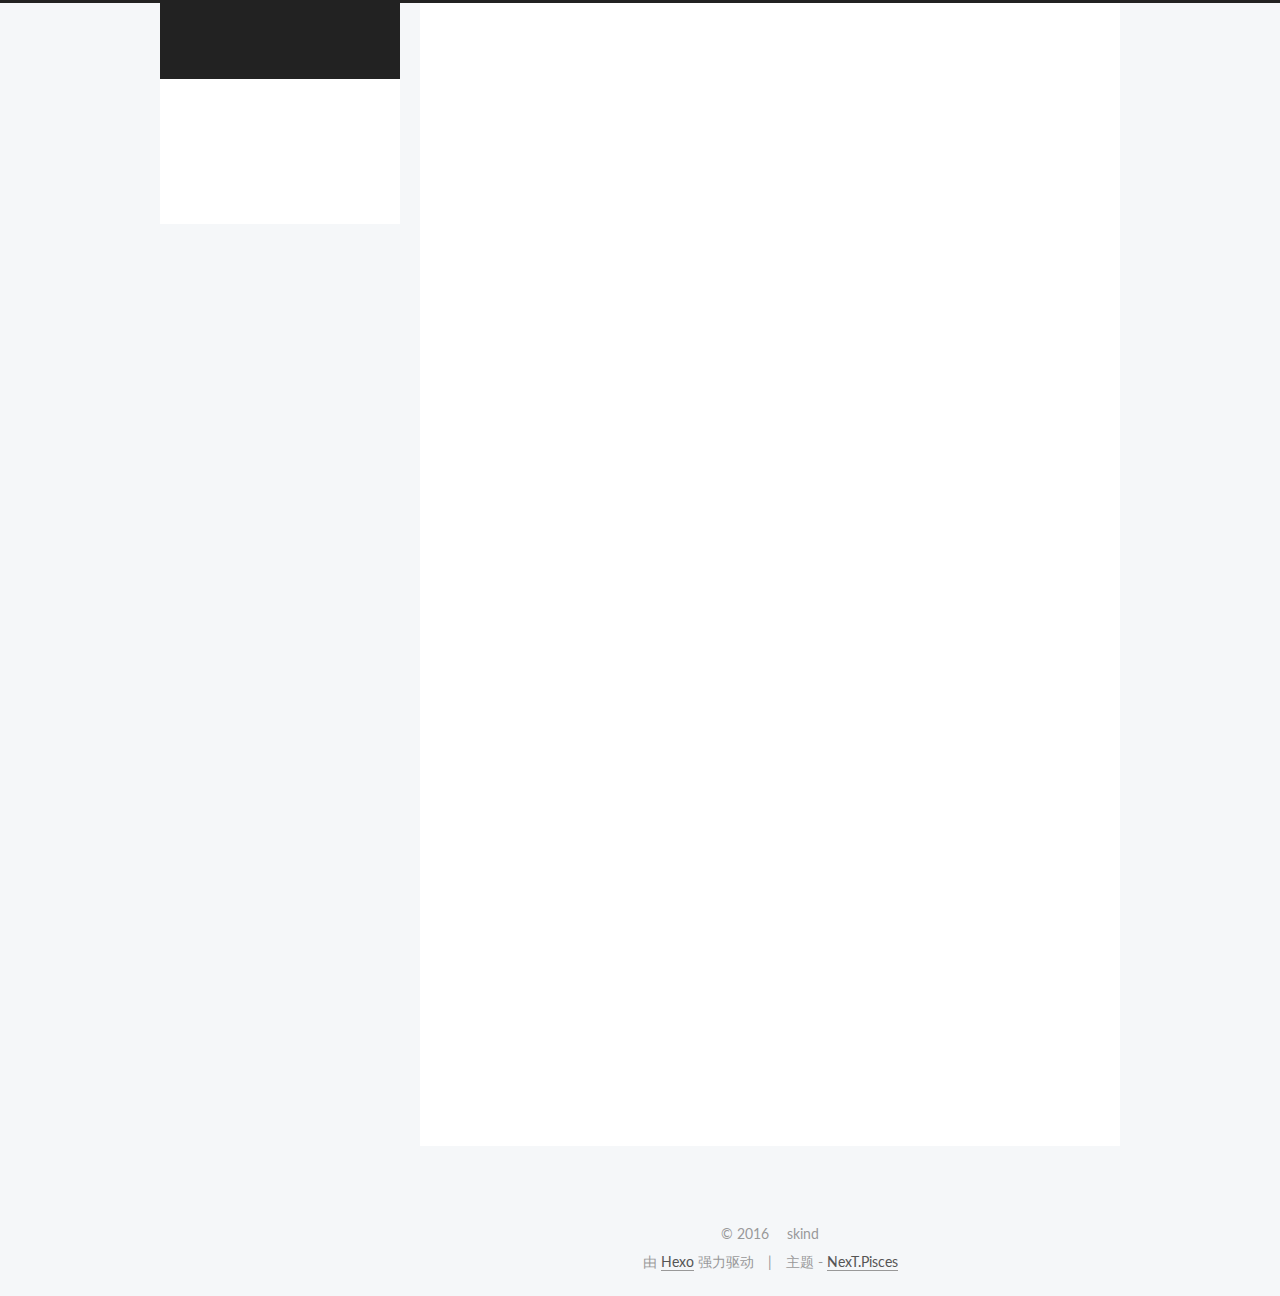
==== commit 3b60e55a: "Site updated: 2016-08-12 11:24:11" ====
--- a/index.html
+++ b/index.html
@@ -1,89 +1,288 @@
-<!DOCTYPE html>
-<html>
+<!doctype html>
+
+
+
+  
+
+
+<html class="theme-next pisces use-motion">
 <head>
-  <meta charset="utf-8">
-  
-  <title>Hexo</title>
-  <meta name="viewport" content="width=device-width, initial-scale=1, maximum-scale=1">
-  <meta property="og:type" content="website">
-<meta property="og:title" content="Hexo">
-<meta property="og:url" content="http://yoursite.com/index.html">
-<meta property="og:site_name" content="Hexo">
+  <meta charset="UTF-8"/>
+<meta http-equiv="X-UA-Compatible" content="IE=edge,chrome=1" />
+<meta name="viewport" content="width=device-width, initial-scale=1, maximum-scale=1"/>
+
+
+
+<meta http-equiv="Cache-Control" content="no-transform" />
+<meta http-equiv="Cache-Control" content="no-siteapp" />
+
+
+
+
+
+
+
+
+
+
+
+
+  
+  
+  <link href="/vendors/fancybox/source/jquery.fancybox.css?v=2.1.5" rel="stylesheet" type="text/css" />
+
+
+
+
+  
+  
+  
+  
+
+  
+    
+    
+  
+
+  
+
+  
+
+  
+
+  
+
+  
+    
+    
+    <link href="//fonts.googleapis.com/css?family=Lato:300,300italic,400,400italic,700,700italic&subset=latin,latin-ext" rel="stylesheet" type="text/css">
+  
+
+
+
+
+
+
+<link href="/vendors/font-awesome/css/font-awesome.min.css?v=4.4.0" rel="stylesheet" type="text/css" />
+
+<link href="/css/main.css?v=5.0.1" rel="stylesheet" type="text/css" />
+
+
+  <meta name="keywords" content="Hexo, NexT" />
+
+
+
+
+
+
+
+
+  <link rel="shortcut icon" type="image/x-icon" href="/favicon.ico?v=5.0.1" />
+
+
+
+
+
+
+<meta name="description" content="http://img2.ph.126.net/TxyftXQjJd41p0sN7YGwlw==/6631558147886249465.jpeg">
+<meta property="og:type" content="website">
+<meta property="og:title" content="无处安放的青春">
+<meta property="og:url" content="http://chillyfox.com/index.html">
+<meta property="og:site_name" content="无处安放的青春">
+<meta property="og:description" content="http://img2.ph.126.net/TxyftXQjJd41p0sN7YGwlw==/6631558147886249465.jpeg">
 <meta name="twitter:card" content="summary">
-<meta name="twitter:title" content="Hexo">
-  
-    <link rel="alternate" href="/atom.xml" title="Hexo" type="application/atom+xml">
-  
-  
-    <link rel="icon" href="/favicon.png">
-  
-  
-    <link href="//fonts.googleapis.com/css?family=Source+Code+Pro" rel="stylesheet" type="text/css">
-  
-  <link rel="stylesheet" href="/css/style.css">
-  
-
+<meta name="twitter:title" content="无处安放的青春">
+<meta name="twitter:description" content="http://img2.ph.126.net/TxyftXQjJd41p0sN7YGwlw==/6631558147886249465.jpeg">
+
+
+
+<script type="text/javascript" id="hexo.configuration">
+  var NexT = window.NexT || {};
+  var CONFIG = {
+    scheme: 'Pisces',
+    sidebar: {"position":"left","display":"post"},
+    fancybox: true,
+    motion: true,
+    duoshuo: {
+      userId: 0,
+      author: '博主'
+    }
+  };
+</script>
+
+
+
+
+  <link rel="canonical" href="http://chillyfox.com/"/>
+
+  <title> 无处安放的青春 </title>
 </head>
 
-<body>
-  <div id="container">
-    <div id="wrap">
-      <header id="header">
-  <div id="banner"></div>
-  <div id="header-outer" class="outer">
-    <div id="header-title" class="inner">
-      <h1 id="logo-wrap">
-        <a href="/" id="logo">Hexo</a>
-      </h1>
-      
-    </div>
-    <div id="header-inner" class="inner">
-      <nav id="main-nav">
-        <a id="main-nav-toggle" class="nav-icon"></a>
-        
-          <a class="main-nav-link" href="/">Home</a>
-        
-          <a class="main-nav-link" href="/archives">Archives</a>
-        
-      </nav>
-      <nav id="sub-nav">
-        
-          <a id="nav-rss-link" class="nav-icon" href="/atom.xml" title="Flux RSS"></a>
-        
-        <a id="nav-search-btn" class="nav-icon" title="Rechercher"></a>
-      </nav>
-      <div id="search-form-wrap">
-        <form action="//google.com/search" method="get" accept-charset="UTF-8" class="search-form"><input type="search" name="q" results="0" class="search-form-input" placeholder="Search"><button type="submit" class="search-form-submit">&#xF002;</button><input type="hidden" name="sitesearch" value="http://yoursite.com"></form>
-      </div>
-    </div>
+<body itemscope itemtype="http://schema.org/WebPage" lang="zh-Hans">
+
+  
+
+
+
+
+
+
+
+
+
+
+  
+  
+    
+  
+
+  <div class="container one-collumn sidebar-position-left 
+   page-home 
+ ">
+    <div class="headband"></div>
+
+    <header id="header" class="header" itemscope itemtype="http://schema.org/WPHeader">
+      <div class="header-inner"><div class="site-meta ">
+  
+
+  <div class="custom-logo-site-title">
+    <a href="/"  class="brand" rel="start">
+      <span class="logo-line-before"><i></i></span>
+      <span class="site-title">无处安放的青春</span>
+      <span class="logo-line-after"><i></i></span>
+    </a>
   </div>
-</header>
-      <div class="outer">
-        <section id="main">
-  
-    <article id="post-hello-world" class="article article-type-post" itemscope itemprop="blogPost">
-  <div class="article-meta">
-    <a href="/2016/08/11/hello-world/" class="article-date">
-  <time datetime="2016-08-11T14:58:00.000Z" itemprop="datePublished">2016-08-11</time>
-</a>
-    
-  </div>
-  <div class="article-inner">
-    
-    
-      <header class="article-header">
-        
-  
-    <h1 itemprop="name">
-      <a class="article-title" href="/2016/08/11/hello-world/">Hello World</a>
-    </h1>
-  
-
+  <p class="site-subtitle"></p>
+</div>
+
+<div class="site-nav-toggle">
+  <button>
+    <span class="btn-bar"></span>
+    <span class="btn-bar"></span>
+    <span class="btn-bar"></span>
+  </button>
+</div>
+
+<nav class="site-nav">
+  
+
+  
+    <ul id="menu" class="menu">
+      
+        
+        <li class="menu-item menu-item-home">
+          <a href="/" rel="section">
+            
+              <i class="menu-item-icon fa fa-fw fa-home"></i> <br />
+            
+            首页
+          </a>
+        </li>
+      
+        
+        <li class="menu-item menu-item-archives">
+          <a href="/archives" rel="section">
+            
+              <i class="menu-item-icon fa fa-fw fa-archive"></i> <br />
+            
+            归档
+          </a>
+        </li>
+      
+        
+        <li class="menu-item menu-item-tags">
+          <a href="/tags" rel="section">
+            
+              <i class="menu-item-icon fa fa-fw fa-tags"></i> <br />
+            
+            标签
+          </a>
+        </li>
+      
+
+      
+    </ul>
+  
+
+  
+</nav>
+
+ </div>
+    </header>
+
+    <main id="main" class="main">
+      <div class="main-inner">
+        <div class="content-wrap">
+          <div id="content" class="content">
+            
+  <section id="posts" class="posts-expand">
+    
+      
+
+  
+  
+
+  
+  
+  
+
+  <article class="post post-type-normal " itemscope itemtype="http://schema.org/Article">
+
+    
+      <header class="post-header">
+
+        
+        
+          <h1 class="post-title" itemprop="name headline">
+            
+            
+              
+                
+                <a class="post-title-link" href="/2016/08/11/hello-world/" itemprop="url">
+                  Hello World
+                </a>
+              
+            
+          </h1>
+        
+
+        <div class="post-meta">
+          <span class="post-time">
+            <span class="post-meta-item-icon">
+              <i class="fa fa-calendar-o"></i>
+            </span>
+            <span class="post-meta-item-text">发表于</span>
+            <time itemprop="dateCreated" datetime="2016-08-11T22:58:00+08:00" content="2016-08-11">
+              2016-08-11
+            </time>
+          </span>
+
+          
+
+          
+            
+          
+
+          
+
+          
+          
+
+          
+        </div>
       </header>
     
-    <div class="article-entry" itemprop="articleBody">
-      
-        <p>Welcome to <a href="https://hexo.io/" target="_blank" rel="external">Hexo</a>! This is your very first post. Check <a href="https://hexo.io/docs/" target="_blank" rel="external">documentation</a> for more info. If you get any problems when using Hexo, you can find the answer in <a href="https://hexo.io/docs/troubleshooting.html" target="_blank" rel="external">troubleshooting</a> or you can ask me on <a href="https://github.com/hexojs/hexo/issues" target="_blank" rel="external">GitHub</a>.</p>
+
+
+    <div class="post-body" itemprop="articleBody">
+
+      
+      
+
+      
+        
+          
+            <p>Welcome to <a href="https://hexo.io/" target="_blank" rel="external">Hexo</a>! This is your very first post. Check <a href="https://hexo.io/docs/" target="_blank" rel="external">documentation</a> for more info. If you get any problems when using Hexo, you can find the answer in <a href="https://hexo.io/docs/troubleshooting.html" target="_blank" rel="external">troubleshooting</a> or you can ask me on <a href="https://github.com/hexojs/hexo/issues" target="_blank" rel="external">GitHub</a>.</p>
 <h2 id="Quick-Start"><a href="#Quick-Start" class="headerlink" title="Quick Start"></a>Quick Start</h2><h3 id="Create-a-new-post"><a href="#Create-a-new-post" class="headerlink" title="Create a new post"></a>Create a new post</h3><figure class="highlight bash"><table><tr><td class="gutter"><pre><div class="line">1</div></pre></td><td class="code"><pre><div class="line">$ hexo new <span class="string">"My New Post"</span></div></pre></td></tr></table></figure>
 <p>More info: <a href="https://hexo.io/docs/writing.html" target="_blank" rel="external">Writing</a></p>
 <h3 id="Run-server"><a href="#Run-server" class="headerlink" title="Run server"></a>Run server</h3><figure class="highlight bash"><table><tr><td class="gutter"><pre><div class="line">1</div></pre></td><td class="code"><pre><div class="line">$ hexo server</div></pre></td></tr></table></figure>
@@ -93,88 +292,227 @@
 <h3 id="Deploy-to-remote-sites"><a href="#Deploy-to-remote-sites" class="headerlink" title="Deploy to remote sites"></a>Deploy to remote sites</h3><figure class="highlight bash"><table><tr><td class="gutter"><pre><div class="line">1</div></pre></td><td class="code"><pre><div class="line">$ hexo deploy</div></pre></td></tr></table></figure>
 <p>More info: <a href="https://hexo.io/docs/deployment.html" target="_blank" rel="external">Deployment</a></p>
 
+          
+        
       
     </div>
-    <footer class="article-footer">
-      <a data-url="http://yoursite.com/2016/08/11/hello-world/" data-id="cirqgm9sj0000ytrdl7830rpk" class="article-share-link">Partager</a>
-      
+
+    <div>
+      
+    </div>
+
+    <div>
+      
+    </div>
+
+    <footer class="post-footer">
+      
+
+      
+
+      
+      
+        <div class="post-eof"></div>
       
     </footer>
-  </div>
-  
-</article>
-
-
-  
-
-</section>
-        
-          <aside id="sidebar">
-  
-    
-
-  
-    
-
-  
-    
-  
-    
-  <div class="widget-wrap">
-    <h3 class="widget-title">Archives</h3>
-    <div class="widget">
-      <ul class="archive-list"><li class="archive-list-item"><a class="archive-list-link" href="/archives/2016/08/">August 2016</a></li></ul>
+  </article>
+
+
+    
+  </section>
+
+  
+
+
+          </div>
+          
+
+
+          
+
+        </div>
+        
+          
+  
+  <div class="sidebar-toggle">
+    <div class="sidebar-toggle-line-wrap">
+      <span class="sidebar-toggle-line sidebar-toggle-line-first"></span>
+      <span class="sidebar-toggle-line sidebar-toggle-line-middle"></span>
+      <span class="sidebar-toggle-line sidebar-toggle-line-last"></span>
     </div>
   </div>
 
-
-  
-    
-  <div class="widget-wrap">
-    <h3 class="widget-title">Articles récents</h3>
-    <div class="widget">
-      <ul>
-        
-          <li>
-            <a href="/2016/08/11/hello-world/">Hello World</a>
-          </li>
-        
-      </ul>
+  <aside id="sidebar" class="sidebar">
+    <div class="sidebar-inner">
+
+      
+
+      
+
+      <section class="site-overview sidebar-panel  sidebar-panel-active ">
+        <div class="site-author motion-element" itemprop="author" itemscope itemtype="http://schema.org/Person">
+          <img class="site-author-image" itemprop="image"
+               src="/images/avatar.gif"
+               alt="skind" />
+          <p class="site-author-name" itemprop="name">skind</p>
+          <p class="site-description motion-element" itemprop="description">http://img2.ph.126.net/TxyftXQjJd41p0sN7YGwlw==/6631558147886249465.jpeg</p>
+        </div>
+        <nav class="site-state motion-element">
+          <div class="site-state-item site-state-posts">
+            <a href="/archives">
+              <span class="site-state-item-count">1</span>
+              <span class="site-state-item-name">日志</span>
+            </a>
+          </div>
+
+          
+
+          
+
+        </nav>
+
+        
+
+        <div class="links-of-author motion-element">
+          
+        </div>
+
+        
+        
+
+        
+        
+
+      </section>
+
+      
+
+    </div>
+  </aside>
+
+
+        
+      </div>
+    </main>
+
+    <footer id="footer" class="footer">
+      <div class="footer-inner">
+        <div class="copyright" >
+  
+  &copy; 
+  <span itemprop="copyrightYear">2016</span>
+  <span class="with-love">
+    <i class="fa fa-heart"></i>
+  </span>
+  <span class="author" itemprop="copyrightHolder">skind</span>
+</div>
+
+<div class="powered-by">
+  由 <a class="theme-link" href="https://hexo.io">Hexo</a> 强力驱动
+</div>
+
+<div class="theme-info">
+  主题 -
+  <a class="theme-link" href="https://github.com/iissnan/hexo-theme-next">
+    NexT.Pisces
+  </a>
+</div>
+
+        
+
+        
+      </div>
+    </footer>
+
+    <div class="back-to-top">
+      <i class="fa fa-arrow-up"></i>
     </div>
   </div>
 
   
-</aside>
-        
-      </div>
-      <footer id="footer">
-  
-  <div class="outer">
-    <div id="footer-info" class="inner">
-      &copy; 2016 John Doe<br>
-      Propulsé by <a href="http://hexo.io/" target="_blank">Hexo</a>
-    </div>
-  </div>
-</footer>
-    </div>
-    <nav id="mobile-nav">
-  
-    <a href="/" class="mobile-nav-link">Home</a>
-  
-    <a href="/archives" class="mobile-nav-link">Archives</a>
-  
-</nav>
-    
-
-<script src="//ajax.googleapis.com/ajax/libs/jquery/2.0.3/jquery.min.js"></script>
-
-
-  <link rel="stylesheet" href="/fancybox/jquery.fancybox.css">
-  <script src="/fancybox/jquery.fancybox.pack.js"></script>
-
-
-<script src="/js/script.js"></script>
-
-  </div>
+
+<script type="text/javascript">
+  if (Object.prototype.toString.call(window.Promise) !== '[object Function]') {
+    window.Promise = null;
+  }
+</script>
+
+
+
+
+
+
+
+
+
+  
+
+
+
+  
+  <script type="text/javascript" src="/vendors/jquery/index.js?v=2.1.3"></script>
+
+  
+  <script type="text/javascript" src="/vendors/fastclick/lib/fastclick.min.js?v=1.0.6"></script>
+
+  
+  <script type="text/javascript" src="/vendors/jquery_lazyload/jquery.lazyload.js?v=1.9.7"></script>
+
+  
+  <script type="text/javascript" src="/vendors/velocity/velocity.min.js?v=1.2.1"></script>
+
+  
+  <script type="text/javascript" src="/vendors/velocity/velocity.ui.min.js?v=1.2.1"></script>
+
+  
+  <script type="text/javascript" src="/vendors/fancybox/source/jquery.fancybox.pack.js?v=2.1.5"></script>
+
+
+  
+
+
+  <script type="text/javascript" src="/js/src/utils.js?v=5.0.1"></script>
+
+  <script type="text/javascript" src="/js/src/motion.js?v=5.0.1"></script>
+
+
+
+  
+  
+
+
+  <script type="text/javascript" src="/js/src/affix.js?v=5.0.1"></script>
+
+  <script type="text/javascript" src="/js/src/schemes/pisces.js?v=5.0.1"></script>
+
+
+
+  
+
+  
+
+
+  <script type="text/javascript" src="/js/src/bootstrap.js?v=5.0.1"></script>
+
+
+
+  
+
+
+
+  
+
+
+
+
+  
+  
+
+  
+
+  
+
+  
+
 </body>
-</html>+</html>
--- a/css/main.css
+++ b/css/main.css
@@ -0,0 +1,2522 @@
+/* normalize.css v3.0.2 | MIT License | git.io/normalize */
+html {
+  font-family: sans-serif; /* 1 */
+  -ms-text-size-adjust: 100%; /* 2 */
+  -webkit-text-size-adjust: 100%; /* 2 */
+}
+body {
+  margin: 0;
+}
+article,
+aside,
+details,
+figcaption,
+figure,
+footer,
+header,
+hgroup,
+main,
+menu,
+nav,
+section,
+summary {
+  display: block;
+}
+audio,
+canvas,
+progress,
+video {
+  display: inline-block; /* 1 */
+  vertical-align: baseline; /* 2 */
+}
+audio:not([controls]) {
+  display: none;
+  height: 0;
+}
+[hidden],
+template {
+  display: none;
+}
+a {
+  background-color: transparent;
+}
+a:active,
+a:hover {
+  outline: 0;
+}
+abbr[title] {
+  border-bottom: 1px dotted;
+}
+b,
+strong {
+  font-weight: bold;
+}
+dfn {
+  font-style: italic;
+}
+h1 {
+  font-size: 2em;
+  margin: 0.67em 0;
+}
+mark {
+  background: #ff0;
+  color: #000;
+}
+small {
+  font-size: 80%;
+}
+sub,
+sup {
+  font-size: 75%;
+  line-height: 0;
+  position: relative;
+  vertical-align: baseline;
+}
+sup {
+  top: -0.5em;
+}
+sub {
+  bottom: -0.25em;
+}
+img {
+  border: 0;
+}
+svg:not(:root) {
+  overflow: hidden;
+}
+figure {
+  margin: 1em 40px;
+}
+hr {
+  -moz-box-sizing: content-box;
+  box-sizing: content-box;
+  height: 0;
+}
+pre {
+  overflow: auto;
+}
+code,
+kbd,
+pre,
+samp {
+  font-family: monospace, monospace;
+  font-size: 1em;
+}
+button,
+input,
+optgroup,
+select,
+textarea {
+  color: inherit; /* 1 */
+  font: inherit; /* 2 */
+  margin: 0; /* 3 */
+}
+button {
+  overflow: visible;
+}
+button,
+select {
+  text-transform: none;
+}
+button,
+html input[type="button"],
+input[type="reset"],
+input[type="submit"] {
+  -webkit-appearance: button; /* 2 */
+  cursor: pointer; /* 3 */
+}
+button[disabled],
+html input[disabled] {
+  cursor: default;
+}
+button::-moz-focus-inner,
+input::-moz-focus-inner {
+  border: 0;
+  padding: 0;
+}
+input {
+  line-height: normal;
+}
+input[type="checkbox"],
+input[type="radio"] {
+  box-sizing: border-box; /* 1 */
+  padding: 0; /* 2 */
+}
+input[type="number"]::-webkit-inner-spin-button,
+input[type="number"]::-webkit-outer-spin-button {
+  height: auto;
+}
+input[type="search"] {
+  -webkit-appearance: textfield; /* 1 */
+  -moz-box-sizing: content-box;
+  -webkit-box-sizing: content-box; /* 2 */
+  box-sizing: content-box;
+}
+input[type="search"]::-webkit-search-cancel-button,
+input[type="search"]::-webkit-search-decoration {
+  -webkit-appearance: none;
+}
+fieldset {
+  border: 1px solid #c0c0c0;
+  margin: 0 2px;
+  padding: 0.35em 0.625em 0.75em;
+}
+legend {
+  border: 0; /* 1 */
+  padding: 0; /* 2 */
+}
+textarea {
+  overflow: auto;
+}
+optgroup {
+  font-weight: bold;
+}
+table {
+  border-collapse: collapse;
+  border-spacing: 0;
+}
+td,
+th {
+  padding: 0;
+}
+::selection {
+  background: #262a30;
+  color: #fff;
+}
+body {
+  position: relative;
+  font-family: 'Lato', "PingFang SC", "Microsoft YaHei", sans-serif;
+  font-size: 14px;
+  line-height: 2;
+  color: #555;
+  background: #fff;
+}
+@media (max-width: 767px) {
+  body {
+    padding-right: 0 !important;
+  }
+}
+@media (min-width: 768px) and (max-width: 991px) {
+  body {
+    padding-right: 0 !important;
+  }
+}
+@media (min-width: 1600px) {
+  body {
+    font-size: 16px;
+  }
+}
+h1,
+h2,
+h3,
+h4,
+h5,
+h6 {
+  margin: 0;
+  padding: 0;
+  font-weight: bold;
+  line-height: 1.5;
+  font-family: 'Lato', "PingFang SC", "Microsoft YaHei", sans-serif;
+}
+h2,
+h3,
+h4,
+h5,
+h6 {
+  margin: 20px 0 15px;
+}
+h1 {
+  font-size: 22px;
+}
+@media (max-width: 767px) {
+  h1 {
+    font-size: 18px;
+  }
+}
+h2 {
+  font-size: 20px;
+}
+@media (max-width: 767px) {
+  h2 {
+    font-size: 16px;
+  }
+}
+h3 {
+  font-size: 18px;
+}
+@media (max-width: 767px) {
+  h3 {
+    font-size: 14px;
+  }
+}
+h4 {
+  font-size: 16px;
+}
+@media (max-width: 767px) {
+  h4 {
+    font-size: 12px;
+  }
+}
+h5 {
+  font-size: 14px;
+}
+@media (max-width: 767px) {
+  h5 {
+    font-size: 10px;
+  }
+}
+h6 {
+  font-size: 12px;
+}
+@media (max-width: 767px) {
+  h6 {
+    font-size: 8px;
+  }
+}
+p {
+  margin: 0 0 25px 0;
+}
+a {
+  color: #555;
+  text-decoration: none;
+  border-bottom: 1px solid #999;
+  word-wrap: break-word;
+}
+a:hover {
+  color: #222;
+  border-bottom-color: #222;
+}
+ul {
+  list-style: none;
+}
+blockquote {
+  margin: 0;
+  padding: 0;
+}
+img {
+  display: block;
+  margin: auto;
+  max-width: 100%;
+  height: auto;
+}
+hr {
+  margin: 40px 0;
+  height: 3px;
+  border: none;
+  background-color: #ddd;
+  background-image: repeating-linear-gradient(-45deg, #fff, #fff 4px, transparent 4px, transparent 8px);
+}
+blockquote {
+  padding: 0 15px;
+  color: #666;
+  border-left: 4px solid #ddd;
+}
+blockquote cite::before {
+  content: "-";
+  padding: 0 5px;
+}
+dt {
+  font-weight: 700;
+}
+dd {
+  margin: 0;
+  padding: 0;
+}
+.text-left {
+  text-align: left;
+}
+.text-center {
+  text-align: center;
+}
+.text-right {
+  text-align: right;
+}
+.text-justify {
+  text-align: justify;
+}
+.text-nowrap {
+  white-space: nowrap;
+}
+.text-lowercase {
+  text-transform: lowercase;
+}
+.text-uppercase {
+  text-transform: uppercase;
+}
+.text-capitalize {
+  text-transform: capitalize;
+}
+.center-block {
+  display: block;
+  margin-left: auto;
+  margin-right: auto;
+}
+.clearfix:before,
+.clearfix:after {
+  content: " ";
+  display: table;
+}
+.clearfix:after {
+  clear: both;
+}
+.pullquote {
+  width: 45%;
+}
+.pullquote.left {
+  float: left;
+  margin-left: 5px;
+  margin-right: 10px;
+}
+.pullquote.right {
+  float: right;
+  margin-left: 10px;
+  margin-right: 5px;
+}
+.affix.affix.affix {
+  position: fixed;
+}
+.translation {
+  margin-top: -20px;
+  font-size: 14px;
+  color: #999;
+}
+.scrollbar-measure {
+  width: 100px;
+  height: 100px;
+  overflow: scroll;
+  position: absolute;
+  top: -9999px;
+}
+.use-motion .motion-element {
+  opacity: 0;
+}
+#local-search-input {
+  padding: 3px;
+  border: none;
+  text-indent: 14px;
+  border-radius: 0;
+  width: 140px;
+  outline: none;
+  border-bottom: 1px solid #999;
+  background: inherit;
+  opacity: 0.5;
+}
+#local-search-input:focus {
+  opacity: 1;
+}
+.search-icon {
+  position: absolute;
+  top: 9px;
+}
+table {
+  margin: 20px 0;
+  width: 100%;
+  border-collapse: collapse;
+  border-spacing: 0;
+  border: 1px solid #ddd;
+  font-size: 14px;
+  table-layout: fixed;
+  word-wrap: break-all;
+}
+table>tbody>tr:nth-of-type(odd) {
+  background-color: #f9f9f9;
+}
+table>tbody>tr:hover {
+  background-color: #f5f5f5;
+}
+caption,
+th,
+td {
+  padding: 8px;
+  text-align: left;
+  vertical-align: middle;
+  font-weight: normal;
+}
+th,
+td {
+  border-bottom: 3px solid #ddd;
+  border-right: 1px solid #eee;
+}
+th {
+  padding-bottom: 10px;
+  font-weight: 700;
+}
+td {
+  border-bottom-width: 1px;
+}
+html,
+body {
+  height: 100%;
+}
+.container {
+  position: relative;
+  min-height: 100%;
+}
+.header-inner {
+  margin: 0 auto;
+  padding: 100px 0 70px;
+  width: 700px;
+}
+@media (min-width: 1600px) {
+  .container .header-inner {
+    width: 900px;
+  }
+}
+.main {
+  padding-bottom: 150px;
+}
+.main-inner {
+  margin: 0 auto;
+  width: 700px;
+}
+@media (min-width: 1600px) {
+  .container .main-inner {
+    width: 900px;
+  }
+}
+.footer {
+  position: absolute;
+  left: 0;
+  bottom: 0;
+  width: 100%;
+  min-height: 50px;
+}
+.footer-inner {
+  box-sizing: border-box;
+  margin: 20px auto;
+  width: 700px;
+}
+@media (min-width: 1600px) {
+  .container .footer-inner {
+    width: 900px;
+  }
+}
+pre,
+.highlight {
+  overflow: auto;
+  margin: 20px 0;
+  padding: 15px;
+  font-size: 13px;
+  color: #4d4d4c;
+  background: #f7f7f7;
+  line-height: 1.6;
+}
+pre,
+code {
+  font-family: consolas, Menlo, "PingFang SC", "Microsoft YaHei", monospace;
+}
+code {
+  padding: 2px 4px;
+  word-break: break-all;
+  color: #555;
+  background: #eee;
+  border-radius: 4px;
+  font-size: 13px;
+}
+pre code {
+  padding: 0;
+  color: #4d4d4c;
+  background: none;
+  text-shadow: none;
+}
+.highlight pre {
+  border: none;
+  margin: 0;
+  padding: 1px;
+}
+.highlight table {
+  margin: 0;
+  width: auto;
+  border: none;
+}
+.highlight td {
+  border: none;
+  padding: 0;
+}
+.highlight figcaption {
+  font-size: 1em;
+  color: #4d4d4c;
+  line-height: 1em;
+  margin-bottom: 1em;
+}
+.highlight figcaption:before,
+.highlight figcaption:after {
+  content: " ";
+  display: table;
+}
+.highlight figcaption:after {
+  clear: both;
+}
+.highlight figcaption a {
+  float: right;
+  color: #4d4d4c;
+}
+.highlight figcaption a:hover {
+  border-bottom-color: #4d4d4c;
+}
+.highlight .gutter pre {
+  color: #666;
+  text-align: right;
+  padding-right: 20px;
+}
+.highlight .line {
+  height: 20px;
+}
+.gist table {
+  width: auto;
+}
+.gist table td {
+  border: none;
+}
+pre .comment {
+  color: #8e908c;
+}
+pre .variable,
+pre .attribute,
+pre .tag,
+pre .regexp,
+pre .ruby .constant,
+pre .xml .tag .title,
+pre .xml .pi,
+pre .xml .doctype,
+pre .html .doctype,
+pre .css .id,
+pre .css .class,
+pre .css .pseudo {
+  color: #c82829;
+}
+pre .number,
+pre .preprocessor,
+pre .built_in,
+pre .literal,
+pre .params,
+pre .constant,
+pre .command {
+  color: #f5871f;
+}
+pre .ruby .class .title,
+pre .css .rules .attribute,
+pre .string,
+pre .value,
+pre .inheritance,
+pre .header,
+pre .ruby .symbol,
+pre .xml .cdata,
+pre .special,
+pre .number,
+pre .formula {
+  color: #718c00;
+}
+pre .title,
+pre .css .hexcolor {
+  color: #3e999f;
+}
+pre .function,
+pre .python .decorator,
+pre .python .title,
+pre .ruby .function .title,
+pre .ruby .title .keyword,
+pre .perl .sub,
+pre .javascript .title,
+pre .coffeescript .title {
+  color: #4271ae;
+}
+pre .keyword,
+pre .javascript .function {
+  color: #8959a8;
+}
+.full-image.full-image.full-image {
+  border: none;
+  max-width: 100%;
+  width: auto;
+  margin: 20px auto;
+}
+@media (min-width: 992px) {
+  .full-image.full-image.full-image {
+    max-width: none;
+    width: 126%;
+    margin: 0 -13%;
+  }
+}
+.blockquote-center,
+.page-home .post-type-quote blockquote,
+.page-post-detail .post-type-quote blockquote {
+  position: relative;
+  margin: 40px 0;
+  padding: 0;
+  border-left: none;
+  text-align: center;
+}
+.blockquote-center::before,
+.page-home .post-type-quote blockquote::before,
+.page-post-detail .post-type-quote blockquote::before,
+.blockquote-center::after,
+.page-home .post-type-quote blockquote::after,
+.page-post-detail .post-type-quote blockquote::after {
+  position: absolute;
+  content: ' ';
+  display: block;
+  width: 100%;
+  height: 24px;
+  opacity: 0.2;
+  background-repeat: no-repeat;
+  background-position: 0 -6px;
+  background-size: 22px 22px;
+}
+.blockquote-center::before,
+.page-home .post-type-quote blockquote::before,
+.page-post-detail .post-type-quote blockquote::before {
+  top: -20px;
+  background-image: url("../images/quote-l.svg");
+  border-top: 1px solid #ccc;
+}
+.blockquote-center::after,
+.page-home .post-type-quote blockquote::after,
+.page-post-detail .post-type-quote blockquote::after {
+  bottom: -20px;
+  background-image: url("../images/quote-r.svg");
+  border-bottom: 1px solid #ccc;
+  background-position: 100% 8px;
+}
+.blockquote-center p,
+.page-home .post-type-quote blockquote p,
+.page-post-detail .post-type-quote blockquote p,
+.blockquote-center div,
+.page-home .post-type-quote blockquote div,
+.page-post-detail .post-type-quote blockquote div {
+  text-align: center;
+}
+.post .post-body .group-picture img {
+  box-sizing: border-box;
+  padding: 0 3px;
+  border: none;
+}
+.post .group-picture-row {
+  overflow: hidden;
+  margin-top: 6px;
+}
+.post .group-picture-row:first-child {
+  margin-top: 0;
+}
+.post .group-picture-column {
+  float: left;
+}
+.page-post-detail .post-body .group-picture-column {
+  float: none;
+  margin-top: 10px;
+  width: auto !important;
+}
+.page-post-detail .post-body .group-picture-column img {
+  margin: 0 auto;
+}
+.page-archive .group-picture-container {
+  overflow: hidden;
+}
+.page-archive .group-picture-row {
+  float: left;
+}
+.page-archive .group-picture-row:first-child {
+  margin-top: 6px;
+}
+.page-archive .group-picture-column {
+  max-width: 150px;
+  max-height: 150px;
+}
+.btn {
+  display: inline-block;
+  padding: 0 20px;
+  font-size: 14px;
+  color: #fff;
+  background: #222;
+  border: 2px solid #555;
+  text-decoration: none;
+  border-radius: 0;
+  transition-property: background-color;
+  transition-duration: 0.2s;
+  transition-timing-function: ease-in-out;
+  transition-delay: 0s;
+}
+.btn:hover,
+.post-more-link .btn:hover {
+  border-color: #222;
+  color: #fff;
+  background: #222;
+}
+.btn-bar {
+  display: block;
+  width: 22px;
+  height: 2px;
+  background: #555;
+  border-radius: 1px;
+}
+.btn-bar+.btn-bar {
+  margin-top: 4px;
+}
+.pagination {
+  margin: 120px 0 40px;
+  text-align: center;
+  border-top: 1px solid #eee;
+}
+.page-number-basic,
+.pagination .prev,
+.pagination .next,
+.pagination .page-number,
+.pagination .space {
+  display: inline-block;
+  position: relative;
+  top: -1px;
+  margin: 0 10px;
+  padding: 0 10px;
+  line-height: 30px;
+}
+@media (max-width: 767px) {
+  .page-number-basic,
+  .pagination .prev,
+  .pagination .next,
+  .pagination .page-number,
+  .pagination .space {
+    margin: 0 5px;
+  }
+}
+.pagination .prev,
+.pagination .next,
+.pagination .page-number {
+  border-bottom: 0;
+  border-top: 1px solid #eee;
+  transition-property: border-color;
+  transition-duration: 0.2s;
+  transition-timing-function: ease-in-out;
+  transition-delay: 0s;
+}
+.pagination .prev:hover,
+.pagination .next:hover,
+.pagination .page-number:hover {
+  border-top-color: #222;
+}
+.pagination .space {
+  padding: 0;
+  margin: 0;
+}
+.pagination .prev {
+  margin-left: 0;
+}
+.pagination .next {
+  margin-right: 0;
+}
+.pagination .page-number.current {
+  color: #fff;
+  background: #ccc;
+  border-top-color: #ccc;
+}
+@media (max-width: 767px) {
+  .pagination {
+    border-top: none;
+  }
+  .pagination .prev,
+  .pagination .next,
+  .pagination .page-number {
+    margin-bottom: 10px;
+    border-top: 0;
+    border-bottom: 1px solid #eee;
+  }
+  .pagination .prev:hover,
+  .pagination .next:hover,
+  .pagination .page-number:hover {
+    border-bottom-color: #222;
+  }
+}
+.comments {
+  margin: 60px 20px 0;
+}
+.tag-cloud {
+  text-align: center;
+}
+.tag-cloud a {
+  display: inline-block;
+  margin: 10px;
+}
+.back-to-top {
+  box-sizing: border-box;
+  position: fixed;
+  bottom: -100px;
+  right: 50px;
+  z-index: 1050;
+  padding: 0 6px;
+  width: 25px;
+  background: #222;
+  font-size: 12px;
+  opacity: 0.6;
+  color: #fff;
+  cursor: pointer;
+  text-align: center;
+  -webkit-transform: translateZ(0);
+  transition-property: bottom;
+  transition-duration: 0.2s;
+  transition-timing-function: ease-in-out;
+  transition-delay: 0s;
+}
+@media (max-width: 767px) {
+  .back-to-top {
+    display: none;
+  }
+}
+@media (min-width: 768px) and (max-width: 991px) {
+  .back-to-top {
+    display: none;
+  }
+}
+.back-to-top.back-to-top-on {
+  bottom: 40px;
+}
+.header {
+  background: #fff;
+}
+.header-inner {
+  position: relative;
+}
+.headband {
+  height: 3px;
+  background: #222;
+}
+.site-meta {
+  margin: 0;
+  text-align: center;
+}
+@media (max-width: 767px) {
+  .site-meta {
+    text-align: center;
+  }
+}
+.brand {
+  position: relative;
+  display: inline-block;
+  padding: 0 40px;
+  color: #fff;
+  background: #222;
+  border-bottom: none;
+}
+.brand:hover {
+  color: #fff;
+}
+.logo {
+  display: inline-block;
+  margin-right: 5px;
+  line-height: 36px;
+  vertical-align: top;
+}
+.site-title {
+  display: inline-block;
+  vertical-align: top;
+  line-height: 36px;
+  font-size: 20px;
+  font-weight: normal;
+  font-family: 'Lato', "PingFang SC", "Microsoft YaHei", sans-serif;
+}
+.site-subtitle {
+  margin-top: 10px;
+  font-size: 13px;
+  color: #ddd;
+}
+.use-motion .brand {
+  opacity: 0;
+}
+.use-motion .logo,
+.use-motion .site-title,
+.use-motion .site-subtitle {
+  opacity: 0;
+  position: relative;
+  top: -10px;
+}
+.site-nav-toggle {
+  display: none;
+  position: absolute;
+  top: 10px;
+  left: 10px;
+}
+@media (max-width: 767px) {
+  .site-nav-toggle {
+    display: block;
+  }
+}
+.site-nav-toggle button {
+  margin-top: 2px;
+  padding: 9px 10px;
+  background: transparent;
+  border: none;
+}
+@media (max-width: 767px) {
+  .site-nav {
+    display: none;
+    margin: 0 -10px;
+    padding: 0 10px;
+    clear: both;
+    border-top: 1px solid #ddd;
+  }
+}
+@media (min-width: 768px) and (max-width: 991px) {
+  .site-nav {
+    display: block !important;
+  }
+}
+@media (min-width: 992px) {
+  .site-nav {
+    display: block !important;
+  }
+}
+.menu {
+  margin-top: 20px;
+  padding-left: 0;
+  text-align: center;
+}
+.menu .menu-item {
+  display: inline-block;
+  margin: 0 10px;
+}
+@media screen and (max-width: 767px) {
+  .menu .menu-item {
+    margin-top: 10px;
+  }
+}
+.menu .menu-item a {
+  display: block;
+  font-size: 13px;
+  text-transform: capitalize;
+  line-height: inherit;
+  border-bottom: 1px solid transparent;
+  transition-property: border-color;
+  transition-duration: 0.2s;
+  transition-timing-function: ease-in-out;
+  transition-delay: 0s;
+}
+.menu .menu-item a:hover,
+.menu-item-active a {
+  border-bottom-color: #222;
+}
+.menu .menu-item .fa {
+  margin-right: 5px;
+}
+.use-motion .menu-item {
+  opacity: 0;
+}
+.post-body {
+  font-family: 'Lato', "PingFang SC", "Microsoft YaHei", sans-serif;
+}
+@media (max-width: 767px) {
+  .post-body {
+    word-break: break-word;
+  }
+}
+.post-body .fancybox img {
+  display: block !important;
+  margin: 0 auto;
+  cursor: pointer;
+  cursor: zoom-in;
+  cursor: -webkit-zoom-in;
+}
+.post-body .image-caption,
+.post-body .figure .caption {
+  margin: 10px auto 15px;
+  text-align: center;
+  font-size: 14px;
+  color: #999;
+  font-weight: bold;
+  line-height: 1;
+}
+.post-sticky-flag {
+  display: inline-block;
+  font-size: 16px;
+  -ms-transform: rotate(30deg);
+  -webkit-transform: rotate(30deg);
+  -moz-transform: rotate(30deg);
+  -ms-transform: rotate(30deg);
+  -o-transform: rotate(30deg);
+  transform: rotate(30deg);
+}
+.posts-expand {
+  padding-top: 40px;
+}
+@media (max-width: 767px) {
+  .posts-expand {
+    margin: 0 20px;
+  }
+  .post-body pre,
+  .post-body .highlight {
+    padding: 10px;
+  }
+  .post-body pre .gutter pre,
+  .post-body .highlight .gutter pre {
+    padding-right: 10px;
+  }
+}
+@media (min-width: 992px) {
+  .posts-expand .post-body {
+    text-align: justify;
+  }
+}
+.posts-expand .post-body h2,
+.posts-expand .post-body h3,
+.posts-expand .post-body h4,
+.posts-expand .post-body h5,
+.posts-expand .post-body h6 {
+  padding-top: 10px;
+}
+.posts-expand .post-body h2 .header-anchor,
+.posts-expand .post-body h3 .header-anchor,
+.posts-expand .post-body h4 .header-anchor,
+.posts-expand .post-body h5 .header-anchor,
+.posts-expand .post-body h6 .header-anchor {
+  float: right;
+  margin-left: 10px;
+  color: #ccc;
+  border-bottom-style: none;
+  visibility: hidden;
+}
+.posts-expand .post-body h2 .header-anchor:hover,
+.posts-expand .post-body h3 .header-anchor:hover,
+.posts-expand .post-body h4 .header-anchor:hover,
+.posts-expand .post-body h5 .header-anchor:hover,
+.posts-expand .post-body h6 .header-anchor:hover {
+  color: inherit;
+}
+.posts-expand .post-body h2:hover .header-anchor,
+.posts-expand .post-body h3:hover .header-anchor,
+.posts-expand .post-body h4:hover .header-anchor,
+.posts-expand .post-body h5:hover .header-anchor,
+.posts-expand .post-body h6:hover .header-anchor {
+  visibility: visible;
+}
+.posts-expand .post-body ul li {
+  list-style: circle;
+}
+.posts-expand .post-body img {
+  box-sizing: border-box;
+  margin: auto;
+  padding: 3px;
+  border: 1px solid #ddd;
+}
+.posts-expand .fancybox img {
+  margin: 0 auto;
+}
+@media (max-width: 767px) {
+  .posts-collapse {
+    margin: 0 20px;
+  }
+  .posts-collapse .post-title,
+  .posts-collapse .post-meta {
+    display: block;
+    width: auto;
+    text-align: left;
+  }
+}
+.posts-collapse {
+  position: relative;
+  z-index: 1010;
+  margin-left: 55px;
+}
+.posts-collapse::after {
+  content: " ";
+  position: absolute;
+  top: 20px;
+  left: 0;
+  margin-left: -2px;
+  width: 4px;
+  height: 100%;
+  background: #f5f5f5;
+  z-index: -1;
+}
+@media (max-width: 767px) {
+  .posts-collapse {
+    margin: 0 20px;
+  }
+}
+.posts-collapse .collection-title {
+  position: relative;
+  margin: 60px 0;
+}
+.posts-collapse .collection-title h2 {
+  margin-left: 20px;
+}
+.posts-collapse .collection-title small {
+  color: #bbb;
+}
+.posts-collapse .collection-title::before {
+  content: " ";
+  position: absolute;
+  left: 0;
+  top: 50%;
+  margin-left: -4px;
+  margin-top: -4px;
+  width: 8px;
+  height: 8px;
+  background: #bbb;
+  border-radius: 50%;
+}
+.posts-collapse .post {
+  margin: 30px 0;
+}
+.posts-collapse .post-header {
+  position: relative;
+  transition-duration: 0.2s;
+  transition-timing-function: ease-in-out;
+  transition-delay: 0s;
+  transition-property: border;
+  border-bottom: 1px dashed #ccc;
+}
+.posts-collapse .post-header::before {
+  content: " ";
+  position: absolute;
+  left: 0;
+  top: 12px;
+  width: 6px;
+  height: 6px;
+  margin-left: -4px;
+  background: #bbb;
+  border-radius: 50%;
+  border: 1px solid #fff;
+  transition-duration: 0.2s;
+  transition-timing-function: ease-in-out;
+  transition-delay: 0s;
+  transition-property: background;
+}
+.posts-collapse .post-header:hover {
+  border-bottom-color: #666;
+}
+.posts-collapse .post-header:hover::before {
+  background: #222;
+}
+.posts-collapse .post-meta {
+  position: absolute;
+  font-size: 12px;
+  left: 20px;
+  top: 5px;
+}
+.posts-collapse .post-comments-count {
+  display: none;
+}
+.posts-collapse .post-title {
+  margin-left: 60px;
+  font-size: 16px;
+  font-weight: normal;
+  line-height: inherit;
+}
+.posts-collapse .post-title::after {
+  margin-left: 3px;
+  opacity: 0.6;
+}
+.posts-collapse .post-title a {
+  color: #666;
+  border-bottom: none;
+}
+.page-home .post-type-quote .post-header,
+.page-post-detail .post-type-quote .post-header,
+.page-home .post-type-quote .post-tags,
+.page-post-detail .post-type-quote .post-tags {
+  display: none;
+}
+.posts-expand .post-title {
+  font-size: 26px;
+  text-align: center;
+  word-break: break-word;
+  font-weight: 300;
+}
+@media (max-width: 767px) {
+  .posts-expand .post-title {
+    font-size: 22px;
+  }
+}
+.posts-expand .post-title-link {
+  display: inline-block;
+  position: relative;
+  color: #555;
+  border-bottom: none;
+  line-height: 1.2;
+  vertical-align: top;
+}
+.posts-expand .post-title-link::before {
+  content: "";
+  position: absolute;
+  width: 100%;
+  height: 2px;
+  bottom: 0;
+  left: 0;
+  background-color: #000;
+  visibility: hidden;
+  -webkit-transform: scaleX(0);
+  -moz-transform: scaleX(0);
+  -ms-transform: scaleX(0);
+  -o-transform: scaleX(0);
+  transform: scaleX(0);
+  transition-duration: 0.2s;
+  transition-timing-function: ease-in-out;
+  transition-delay: 0s;
+}
+.posts-expand .post-title-link:hover::before {
+  visibility: visible;
+  -webkit-transform: scaleX(1);
+  -moz-transform: scaleX(1);
+  -ms-transform: scaleX(1);
+  -o-transform: scaleX(1);
+  transform: scaleX(1);
+}
+.posts-expand .post-title-link .fa {
+  font-size: 16px;
+}
+.posts-expand .post-meta {
+  margin: 3px 0 60px 0;
+  color: #999;
+  font-family: 'Lato', "PingFang SC", "Microsoft YaHei", sans-serif;
+  font-size: 12px;
+  text-align: center;
+}
+.posts-expand .post-meta .post-category-list {
+  display: inline-block;
+  margin: 0;
+  padding: 3px;
+}
+.posts-expand .post-meta .post-category-list-link {
+  color: #999;
+}
+.post-meta-item-icon {
+  display: none;
+  margin-right: 3px;
+}
+@media (min-width: 768px) and (max-width: 991px) {
+  .post-meta-item-icon {
+    display: inline-block;
+  }
+}
+@media (max-width: 767px) {
+  .post-meta-item-icon {
+    display: inline-block;
+  }
+}
+@media (min-width: 768px) and (max-width: 991px) {
+  .post-meta-item-text {
+    display: none;
+  }
+}
+@media (max-width: 767px) {
+  .post-meta-item-text {
+    display: none;
+  }
+}
+@media (max-width: 767px) {
+  .posts-expand .post-comments-count {
+    display: none;
+  }
+}
+.post-more-link {
+  margin-top: 50px;
+}
+.post-more-link .btn {
+  color: #555;
+  font-size: 14px;
+  background: #fff;
+  border-radius: 2px;
+  line-height: 2;
+}
+.posts-expand .post-tags {
+  margin-top: 40px;
+  text-align: center;
+}
+.posts-expand .post-tags a {
+  display: inline-block;
+  margin-right: 10px;
+  font-size: 13px;
+}
+.post-nav {
+  overflow: hidden;
+  margin-top: 60px;
+  padding: 10px;
+  white-space: nowrap;
+  border-top: 1px solid #eee;
+}
+.post-nav-item {
+  display: inline-block;
+  width: 50%;
+  white-space: normal;
+}
+.post-nav-item a {
+  position: relative;
+  display: inline-block;
+  line-height: 25px;
+  font-size: 14px;
+  color: #555;
+  border-bottom: none;
+}
+.post-nav-item a:hover {
+  color: #222;
+  border-bottom: none;
+}
+.post-nav-item a:active {
+  top: 2px;
+}
+.post-nav-item a i {
+  font-size: 12px;
+}
+.post-nav-prev {
+  text-align: right;
+}
+.posts-expand .post-eof {
+  display: block;
+  margin: 80px auto 60px;
+  width: 8%;
+  height: 1px;
+  background: #ccc;
+  text-align: center;
+}
+.post:last-child .post-eof.post-eof.post-eof {
+  display: none;
+}
+.post-gallery {
+  display: table;
+  table-layout: fixed;
+  width: 100%;
+  border-collapse: separate;
+}
+.post-gallery-row {
+  display: table-row;
+}
+.post-gallery .post-gallery-img {
+  display: table-cell;
+  text-align: center;
+  vertical-align: middle;
+  border: none;
+}
+.post-gallery .post-gallery-img img {
+  max-width: 100%;
+  max-height: 100%;
+  border: none;
+}
+.fancybox-close,
+.fancybox-close:hover {
+  border: none;
+}
+.sidebar {
+  position: fixed;
+  right: 0;
+  top: 0;
+  bottom: 0;
+  width: 0;
+  z-index: 1040;
+  box-shadow: inset 0 2px 6px #000;
+  background: #222;
+  -webkit-transform: translateZ(0);
+}
+.sidebar a {
+  color: #999;
+  border-bottom-color: #555;
+}
+.sidebar a:hover {
+  color: #eee;
+}
+@media (min-width: 768px) and (max-width: 991px) {
+  .sidebar {
+    display: none !important;
+  }
+}
+@media (max-width: 767px) {
+  .sidebar {
+    display: none !important;
+  }
+}
+.sidebar-inner {
+  position: relative;
+  padding: 20px 10px;
+  color: #999;
+  text-align: center;
+}
+.sidebar-toggle {
+  position: fixed;
+  right: 50px;
+  bottom: 45px;
+  width: 15px;
+  height: 15px;
+  padding: 5px;
+  background: #222;
+  line-height: 0;
+  z-index: 1050;
+  cursor: pointer;
+  -webkit-transform: translateZ(0);
+}
+@media (min-width: 768px) and (max-width: 991px) {
+  .sidebar-toggle {
+    display: none;
+  }
+}
+@media (max-width: 767px) {
+  .sidebar-toggle {
+    display: none;
+  }
+}
+.sidebar-toggle-line {
+  position: relative;
+  display: inline-block;
+  vertical-align: top;
+  height: 2px;
+  width: 100%;
+  background: #fff;
+  margin-top: 3px;
+}
+.sidebar-toggle-line:first-child {
+  margin-top: 0;
+}
+.site-author-image {
+  display: block;
+  margin: 0 auto;
+  padding: 2px;
+  max-width: 120px;
+  height: auto;
+  border: 1px solid #eee;
+}
+.site-author-name {
+  margin: 0;
+  text-align: center;
+  color: #222;
+  font-weight: 600;
+}
+.site-description {
+  margin-top: 0;
+  text-align: center;
+  font-size: 13px;
+  color: #999;
+}
+.site-state {
+  overflow: hidden;
+  line-height: 1.4;
+  white-space: nowrap;
+  text-align: center;
+}
+.site-state-item {
+  display: inline-block;
+  padding: 0 15px;
+  border-left: 1px solid #eee;
+}
+.site-state-item:first-child {
+  border-left: none;
+}
+.site-state-item a {
+  border-bottom: none;
+}
+.site-state-item-count {
+  display: block;
+  text-align: center;
+  color: inherit;
+  font-weight: 600;
+  font-size: 16px;
+}
+.site-state-item-name {
+  font-size: 13px;
+  color: #999;
+}
+.feed-link {
+  margin-top: 20px;
+}
+.feed-link a {
+  display: inline-block;
+  padding: 0 15px;
+  color: #fc6423;
+  border: 1px solid #fc6423;
+  border-radius: 4px;
+}
+.feed-link a i {
+  color: #fc6423;
+  font-size: 14px;
+}
+.feed-link a:hover {
+  color: #fff;
+  background: #fc6423;
+}
+.feed-link a:hover i {
+  color: #fff;
+}
+.links-of-author {
+  margin-top: 20px;
+}
+.links-of-author a {
+  display: inline-block;
+  vertical-align: middle;
+  margin-right: 10px;
+  margin-bottom: 10px;
+  border-bottom-color: #555;
+  font-size: 13px;
+}
+.links-of-author a:before {
+  display: inline-block;
+  vertical-align: middle;
+  margin-right: 3px;
+  content: " ";
+  width: 4px;
+  height: 4px;
+  border-radius: 50%;
+  background: #ffb954;
+}
+.links-of-blogroll {
+  font-size: 13px;
+}
+.links-of-blogroll-title {
+  margin-top: 20px;
+  font-size: 14px;
+  font-weight: 600;
+}
+.links-of-blogroll-list {
+  margin: 0;
+  padding: 0;
+}
+.links-of-blogroll-item {
+  padding: 2px 10px;
+}
+.sidebar-nav {
+  margin: 0 0 20px;
+  padding-left: 0;
+}
+.sidebar-nav li {
+  display: inline-block;
+  cursor: pointer;
+  border-bottom: 1px solid transparent;
+  font-size: 14px;
+  color: #555;
+}
+.sidebar-nav li:hover {
+  color: #fc6423;
+}
+.page-post-detail .sidebar-nav-toc {
+  padding: 0 5px;
+}
+.page-post-detail .sidebar-nav-overview {
+  margin-left: 10px;
+}
+.sidebar-nav .sidebar-nav-active {
+  color: #fc6423;
+  border-bottom-color: #fc6423;
+}
+.sidebar-nav .sidebar-nav-active:hover {
+  color: #fc6423;
+}
+.sidebar-panel {
+  display: none;
+}
+.sidebar-panel-active {
+  display: block;
+}
+.post-toc-empty {
+  font-size: 14px;
+  color: #666;
+}
+.post-toc-wrap {
+  overflow: hidden;
+}
+.post-toc {
+  overflow: auto;
+}
+.post-toc ol {
+  margin: 0;
+  padding: 0 2px 5px 10px;
+  text-align: left;
+  list-style: none;
+  font-size: 14px;
+}
+.post-toc ol > ol {
+  padding-left: 0;
+}
+.post-toc ol a {
+  transition-duration: 0.2s;
+  transition-timing-function: ease-in-out;
+  transition-delay: 0s;
+  transition-property: all;
+  color: #666;
+  border-bottom-color: #ccc;
+}
+.post-toc ol a:hover {
+  color: #000;
+  border-bottom-color: #000;
+}
+.post-toc .nav-item {
+  overflow: hidden;
+  text-overflow: ellipsis;
+  white-space: nowrap;
+  line-height: 1.8;
+}
+.post-toc .nav .nav-child {
+  display: none;
+}
+.post-toc .nav .active > .nav-child {
+  display: block;
+}
+.post-toc .nav .active-current > .nav-child {
+  display: block;
+}
+.post-toc .nav .active-current > .nav-child > .nav-item {
+  display: block;
+}
+.post-toc .nav .active > a {
+  color: #fc6423;
+  border-bottom-color: #fc6423;
+}
+.post-toc .nav .active-current > a {
+  color: #fc6423;
+}
+.post-toc .nav .active-current > a:hover {
+  color: #fc6423;
+}
+.footer {
+  font-size: 14px;
+  color: #999;
+}
+.footer img {
+  border: none;
+}
+.footer-inner {
+  text-align: center;
+}
+.with-love {
+  display: inline-block;
+  margin: 0 5px;
+}
+.powered-by,
+.theme-info {
+  display: inline-block;
+}
+.powered-by {
+  margin-right: 10px;
+}
+.powered-by::after {
+  content: "|";
+  padding-left: 10px;
+}
+.cc-license {
+  margin-top: 10px;
+  text-align: center;
+}
+.cc-license .cc-opacity {
+  opacity: 0.7;
+  border-bottom: none;
+}
+.cc-license .cc-opacity:hover {
+  opacity: 0.9;
+}
+.cc-license img {
+  display: inline-block;
+}
+.theme-next #ds-thread #ds-reset {
+  color: #555;
+}
+.theme-next #ds-thread #ds-reset .ds-replybox {
+  margin-bottom: 30px;
+}
+.theme-next #ds-thread #ds-reset .ds-replybox .ds-avatar,
+.theme-next #ds-reset .ds-avatar img {
+  box-shadow: none;
+}
+.theme-next #ds-thread #ds-reset .ds-textarea-wrapper {
+  border-color: #c7d4e1;
+  background: none;
+  border-top-right-radius: 3px;
+  border-top-left-radius: 3px;
+}
+.theme-next #ds-thread #ds-reset .ds-textarea-wrapper textarea {
+  height: 60px;
+}
+.theme-next #ds-reset .ds-rounded-top {
+  border-radius: 0;
+}
+.theme-next #ds-thread #ds-reset .ds-post-toolbar {
+  box-sizing: border-box;
+  border: 1px solid #c7d4e1;
+  background: #f6f8fa;
+}
+.theme-next #ds-thread #ds-reset .ds-post-options {
+  height: 40px;
+  border: none;
+  background: none;
+}
+.theme-next #ds-thread #ds-reset .ds-toolbar-buttons {
+  top: 11px;
+}
+.theme-next #ds-thread #ds-reset .ds-sync {
+  top: 5px;
+}
+.theme-next #ds-thread #ds-reset .ds-post-button {
+  top: 4px;
+  right: 5px;
+  width: 90px;
+  height: 30px;
+  border: 1px solid #c5ced7;
+  border-radius: 3px;
+  background-image: linear-gradient(#fbfbfc, #f5f7f9);
+  color: #60676d;
+}
+.theme-next #ds-thread #ds-reset .ds-post-button:hover {
+  background-position: 0 -30px;
+  color: #60676d;
+}
+.theme-next #ds-thread #ds-reset .ds-comments-info {
+  padding: 10px 0;
+}
+.theme-next #ds-thread #ds-reset .ds-sort {
+  display: none;
+}
+.theme-next #ds-thread #ds-reset li.ds-tab a.ds-current {
+  border: none;
+  background: #f6f8fa;
+  color: #60676d;
+}
+.theme-next #ds-thread #ds-reset li.ds-tab a.ds-current:hover {
+  background-color: #e9f0f7;
+  color: #60676d;
+}
+.theme-next #ds-thread #ds-reset li.ds-tab a {
+  border-radius: 2px;
+  padding: 5px;
+}
+.theme-next #ds-thread #ds-reset .ds-login-buttons p {
+  color: #999;
+  line-height: 36px;
+}
+.theme-next #ds-thread #ds-reset .ds-login-buttons .ds-service-list li {
+  height: 28px;
+}
+.theme-next #ds-thread #ds-reset .ds-service-list a {
+  background: none;
+  padding: 5px;
+  border: 1px solid;
+  border-radius: 3px;
+  text-align: center;
+}
+.theme-next #ds-thread #ds-reset .ds-service-list a:hover {
+  color: #fff;
+  background: #666;
+}
+.theme-next #ds-thread #ds-reset .ds-service-list .ds-weibo {
+  color: #fc9b00;
+  border-color: #fc9b00;
+}
+.theme-next #ds-thread #ds-reset .ds-service-list .ds-weibo:hover {
+  background: #fc9b00;
+}
+.theme-next #ds-thread #ds-reset .ds-service-list .ds-qq {
+  color: #60a3ec;
+  border-color: #60a3ec;
+}
+.theme-next #ds-thread #ds-reset .ds-service-list .ds-qq:hover {
+  background: #60a3ec;
+}
+.theme-next #ds-thread #ds-reset .ds-service-list .ds-renren {
+  color: #2e7ac4;
+  border-color: #2e7ac4;
+}
+.theme-next #ds-thread #ds-reset .ds-service-list .ds-renren:hover {
+  background: #2e7ac4;
+}
+.theme-next #ds-thread #ds-reset .ds-service-list .ds-douban {
+  color: #37994c;
+  border-color: #37994c;
+}
+.theme-next #ds-thread #ds-reset .ds-service-list .ds-douban:hover {
+  background: #37994c;
+}
+.theme-next #ds-thread #ds-reset .ds-service-list .ds-kaixin {
+  color: #fef20d;
+  border-color: #fef20d;
+}
+.theme-next #ds-thread #ds-reset .ds-service-list .ds-kaixin:hover {
+  background: #fef20d;
+}
+.theme-next #ds-thread #ds-reset .ds-service-list .ds-netease {
+  color: #f00;
+  border-color: #f00;
+}
+.theme-next #ds-thread #ds-reset .ds-service-list .ds-netease:hover {
+  background: #f00;
+}
+.theme-next #ds-thread #ds-reset .ds-service-list .ds-sohu {
+  color: #ffcb05;
+  border-color: #ffcb05;
+}
+.theme-next #ds-thread #ds-reset .ds-service-list .ds-sohu:hover {
+  background: #ffcb05;
+}
+.theme-next #ds-thread #ds-reset .ds-service-list .ds-baidu {
+  color: #2831e0;
+  border-color: #2831e0;
+}
+.theme-next #ds-thread #ds-reset .ds-service-list .ds-baidu:hover {
+  background: #2831e0;
+}
+.theme-next #ds-thread #ds-reset .ds-service-list .ds-google {
+  color: #166bec;
+  border-color: #166bec;
+}
+.theme-next #ds-thread #ds-reset .ds-service-list .ds-google:hover {
+  background: #166bec;
+}
+.theme-next #ds-thread #ds-reset .ds-service-list .ds-weixin {
+  color: #00ce0d;
+  border-color: #00ce0d;
+}
+.theme-next #ds-thread #ds-reset .ds-service-list .ds-weixin:hover {
+  background: #00ce0d;
+}
+.theme-next #ds-thread #ds-reset .ds-service-list .ds-more-services {
+  border: none;
+}
+.theme-next #ds-thread #ds-reset .ds-service-list .ds-more-services:hover {
+  background: none;
+}
+.theme-next #ds-reset .duoshuo-ua-admin {
+  display: inline-block;
+  color: #f00;
+}
+.theme-next #ds-reset .duoshuo-ua-platform,
+.theme-next #ds-reset .duoshuo-ua-browser {
+  color: #ccc;
+}
+.theme-next #ds-reset .duoshuo-ua-platform .fa,
+.theme-next #ds-reset .duoshuo-ua-browser .fa {
+  display: inline-block;
+  margin-right: 3px;
+}
+.theme-next #ds-reset .duoshuo-ua-separator {
+  display: inline-block;
+  margin-left: 5px;
+}
+.theme-next .this_ua {
+  background-color: #ccc !important;
+  border-radius: 4px;
+  padding: 0 5px !important;
+  margin: 1px 1px !important;
+  border: 1px solid #bbb !important;
+  color: #fff;
+  display: inline-block !important;
+}
+.theme-next .this_ua.admin {
+  background-color: #d9534f !important;
+  border-color: #d9534f !important;
+}
+.theme-next .this_ua.platform.iOS,
+.theme-next .this_ua.platform.Mac,
+.theme-next .this_ua.platform.Windows {
+  background-color: #39b3d7 !important;
+  border-color: #46b8da !important;
+}
+.theme-next .this_ua.platform.Linux {
+  background-color: #3a3a3a !important;
+  border-color: #1f1f1f !important;
+}
+.theme-next .this_ua.platform.Android {
+  background-color: #00c47d !important;
+  border-color: #01b171 !important;
+}
+.theme-next .this_ua.browser.Mobile,
+.theme-next .this_ua.browser.Chrome {
+  background-color: #5cb85c !important;
+  border-color: #4cae4c !important;
+}
+.theme-next .this_ua.browser.Firefox {
+  background-color: #f0ad4e !important;
+  border-color: #eea236 !important;
+}
+.theme-next .this_ua.browser.Maxthon,
+.theme-next .this_ua.browser.IE {
+  background-color: #428bca !important;
+  border-color: #357ebd !important;
+}
+.theme-next .this_ua.browser.baidu,
+.theme-next .this_ua.browser.UCBrowser,
+.theme-next .this_ua.browser.Opera {
+  background-color: #d9534f !important;
+  border-color: #d43f3a !important;
+}
+.theme-next .this_ua.browser.Android,
+.theme-next .this_ua.browser.QQBrowser {
+  background-color: #78ace9 !important;
+  border-color: #4cae4c !important;
+}
+.post-spread {
+  margin-top: 20px;
+  text-align: center;
+}
+.jiathis_style {
+  display: inline-block;
+}
+.jiathis_style a {
+  border: none;
+}
+.post-spread {
+  margin-top: 20px;
+  text-align: center;
+}
+.bdshare-slide-button-box a {
+  border: none;
+}
+.bdsharebuttonbox {
+  display: inline-block;
+}
+.bdsharebuttonbox a {
+  border: none;
+}
+ul.search-result-list {
+  padding-left: 0px;
+  margin: 0px 5px 0px 8px;
+}
+p.search-result {
+  border-bottom: 1px dashed #ccc;
+  padding: 5px 0;
+}
+a.search-result-title {
+  font-weight: bold;
+}
+a.search-result {
+  border-bottom: transparent;
+  display: block;
+  white-space: nowrap;
+  overflow: hidden;
+  text-overflow: ellipsis;
+}
+.search-keyword {
+  border-bottom: 1px dashed #4088b8;
+  font-weight: bold;
+}
+#local-search-result {
+  height: 90%;
+  overflow: auto;
+}
+.popup {
+  display: none;
+  position: fixed;
+  top: 10%;
+  left: 50%;
+  width: 700px;
+  height: 80%;
+  margin-left: -350px;
+  padding: 3px 0 0 10px;
+  background: #fff;
+  color: #333;
+  z-index: 9999;
+  border-radius: 5px;
+}
+@media (max-width: 767px) {
+  .popup {
+    padding: 3px;
+    top: 0;
+    left: 0;
+    margin: 0;
+    width: 100%;
+    height: 100%;
+    border-radius: 0px;
+  }
+}
+.popoverlay {
+  position: fixed;
+  width: 100%;
+  height: 100%;
+  top: 0px;
+  left: 0px;
+  z-index: 2080;
+  background-color: rgba(0,0,0,0.3);
+}
+#local-search-input {
+  margin-bottom: 10px;
+  width: 50%;
+}
+.popup-btn-close {
+  position: absolute;
+  top: 6px;
+  right: 14px;
+  color: #4ebd79;
+  font-size: 14px;
+  font-weight: bold;
+  text-transform: uppercase;
+  cursor: pointer;
+}
+#no-result {
+  position: absolute;
+  left: 44%;
+  top: 42%;
+  color: #ccc;
+}
+.busuanzi-count:before {
+  content: " ";
+  float: left;
+  width: 260px;
+  min-height: 25px;
+}
+@media (min-width: 768px) and (max-width: 991px) {
+  .busuanzi-count {
+    width: auto;
+  }
+  .busuanzi-count:before {
+    display: none;
+  }
+}
+@media (max-width: 767px) {
+  .busuanzi-count {
+    width: auto;
+  }
+  .busuanzi-count:before {
+    display: none;
+  }
+}
+.site-uv,
+.site-pv,
+.page-pv {
+  display: inline-block;
+}
+.site-uv .busuanzi-value,
+.site-pv .busuanzi-value,
+.page-pv .busuanzi-value {
+  margin: 0 5px;
+}
+.site-uv {
+  margin-right: 10px;
+}
+.site-uv::after {
+  content: "|";
+  padding-left: 10px;
+}
+.use-motion .post {
+  opacity: 0;
+}
+.page-archive .archive-page-counter {
+  position: relative;
+  top: 3px;
+  left: 20px;
+}
+@media (max-width: 767px) {
+  .page-archive .archive-page-counter {
+    top: 5px;
+  }
+}
+.page-archive .posts-collapse .archive-move-on {
+  position: absolute;
+  top: 11px;
+  left: 0;
+  margin-left: -6px;
+  width: 10px;
+  height: 10px;
+  opacity: 0.5;
+  background: #555;
+  border: 1px solid #fff;
+  border-radius: 50%;
+}
+.category-all-page .category-all-title {
+  text-align: center;
+}
+.category-all-page .category-all {
+  margin-top: 20px;
+}
+.category-all-page .category-list {
+  margin: 0;
+  padding: 0;
+  list-style: none;
+}
+.category-all-page .category-list-item {
+  margin: 5px 10px;
+}
+.category-all-page .category-list-count {
+  color: #bbb;
+}
+.category-all-page .category-list-count:before {
+  display: inline;
+  content: " (";
+}
+.category-all-page .category-list-count:after {
+  display: inline;
+  content: ") ";
+}
+.category-all-page .category-list-child {
+  padding-left: 10px;
+}
+.page-post-detail .sidebar-toggle-line {
+  background: #fc6423;
+}
+.page-post-detail .comments {
+  overflow: hidden;
+}
+body {
+  background: #f5f7f9;
+}
+@media (min-width: 992px) {
+  .full-image.full-image.full-image {
+    max-width: none;
+    width: 118%;
+    margin: 0 -9%;
+  }
+}
+.header {
+  position: relative;
+  margin: 0 auto;
+  width: 960px;
+}
+@media (min-width: 768px) and (max-width: 991px) {
+  .header {
+    width: auto;
+  }
+}
+@media (max-width: 767px) {
+  .header {
+    width: auto;
+  }
+}
+.header-inner {
+  position: absolute;
+  top: 0;
+  overflow: hidden;
+  padding: 0;
+  width: 240px;
+  background: #fff;
+}
+@media (min-width: 1600px) {
+  .container .header-inner {
+    width: 240px;
+  }
+}
+@media (min-width: 768px) and (max-width: 991px) {
+  .header-inner {
+    position: relative;
+    width: auto;
+  }
+}
+@media (max-width: 767px) {
+  .header-inner {
+    position: relative;
+    width: auto;
+  }
+}
+.main:before,
+.main:after {
+  content: " ";
+  display: table;
+}
+.main:after {
+  clear: both;
+}
+@media (min-width: 768px) and (max-width: 991px) {
+  .main {
+    padding-bottom: 100px;
+  }
+}
+@media (max-width: 767px) {
+  .main {
+    padding-bottom: 100px;
+  }
+}
+.container .main-inner {
+  width: 960px;
+}
+@media (min-width: 768px) and (max-width: 991px) {
+  .container .main-inner {
+    width: auto;
+  }
+}
+@media (max-width: 767px) {
+  .container .main-inner {
+    width: auto;
+  }
+}
+.content-wrap {
+  float: right;
+  box-sizing: border-box;
+  padding: 40px;
+  width: 700px;
+  background: #fff;
+  min-height: 700px;
+}
+@media (min-width: 768px) and (max-width: 991px) {
+  .content-wrap {
+    width: 100%;
+    padding: 20px;
+  }
+}
+@media (max-width: 767px) {
+  .content-wrap {
+    width: 100%;
+    padding: 20px;
+    min-height: auto;
+  }
+}
+.sidebar {
+  position: static;
+  float: left;
+  margin-top: 300px;
+  width: 240px;
+  background: #fff;
+  box-shadow: none;
+}
+@media (min-width: 768px) and (max-width: 991px) {
+  .sidebar {
+    display: none;
+  }
+}
+@media (max-width: 767px) {
+  .sidebar {
+    display: none;
+  }
+}
+.sidebar-toggle {
+  display: none;
+}
+.footer-inner {
+  width: 960px;
+}
+.footer-inner:before {
+  content: " ";
+  float: left;
+  width: 260px;
+  min-height: 50px;
+}
+@media (min-width: 768px) and (max-width: 991px) {
+  .footer-inner {
+    width: auto;
+  }
+  .footer-inner:before {
+    display: none;
+  }
+}
+@media (max-width: 767px) {
+  .footer-inner {
+    width: auto;
+  }
+  .footer-inner:before {
+    display: none;
+  }
+}
+.sidebar-position-right .header-inner {
+  right: 0;
+}
+.sidebar-position-right .content-wrap {
+  float: left;
+}
+.sidebar-position-right .sidebar {
+  float: right;
+}
+.sidebar-position-right .footer-inner:before {
+  float: right;
+}
+.site-meta {
+  padding: 20px 0;
+  color: #fff;
+  background: #222;
+}
+@media (min-width: 768px) and (max-width: 991px) {
+  .site-meta {
+    box-shadow: 0 0 16px rgba(0,0,0,0.5);
+  }
+}
+@media (max-width: 767px) {
+  .site-meta {
+    box-shadow: 0 0 16px rgba(0,0,0,0.5);
+  }
+}
+.brand {
+  display: block;
+  padding: 0;
+  background: none;
+}
+.brand:hover {
+  color: #fff;
+}
+.site-subtitle {
+  margin: 0;
+}
+.site-search form {
+  display: none;
+}
+.site-nav {
+  border-top: none;
+}
+@media (min-width: 768px) and (max-width: 991px) {
+  .site-nav {
+    display: none !important;
+  }
+}
+@media (min-width: 768px) and (max-width: 991px) {
+  .site-nav-on {
+    display: block !important;
+  }
+}
+.menu .menu-item {
+  display: block;
+  margin: 0;
+  list-style: none;
+}
+.menu .menu-item a {
+  position: relative;
+  box-sizing: border-box;
+  padding: 5px 20px;
+  text-align: left;
+  line-height: inherit;
+  transition-property: background-color;
+  transition-duration: 0.2s;
+  transition-timing-function: ease-in-out;
+  transition-delay: 0s;
+}
+.menu .menu-item a:hover,
+.menu-item-active a {
+  background: #f9f9f9;
+  border-bottom-color: #fff;
+}
+.menu .menu-item br {
+  display: none;
+}
+.menu-item-active a:after {
+  content: " ";
+  position: absolute;
+  top: 50%;
+  margin-top: -3px;
+  right: 15px;
+  width: 6px;
+  height: 6px;
+  border-radius: 50%;
+  background-color: #bbb;
+}
+.btn-bar {
+  background-color: #fff;
+}
+.site-nav-toggle {
+  top: 20px;
+  left: 20px;
+}
+@media (min-width: 768px) and (max-width: 991px) {
+  .site-nav-toggle {
+    display: block;
+  }
+}
+.use-motion .sidebar .motion-element {
+  opacity: 1;
+}
+.sidebar {
+  display: none;
+  right: auto;
+  bottom: auto;
+  -webkit-transform: none;
+}
+.sidebar-inner {
+  box-sizing: border-box;
+  width: 240px;
+  color: #555;
+  background: #fff;
+}
+.sidebar-inner.affix {
+  position: fixed;
+  top: 0;
+}
+.site-overview {
+  margin: 0 2px;
+  text-align: left;
+}
+.site-author:before,
+.site-author:after {
+  content: " ";
+  display: table;
+}
+.site-author:after {
+  clear: both;
+}
+.sidebar a {
+  color: #555;
+}
+.sidebar a:hover {
+  color: #222;
+}
+.links-of-author-item a:before {
+  display: none;
+}
+.links-of-author-item a {
+  border-bottom: none;
+  text-decoration: underline;
+}
+.feed-link {
+  border-top: 1px dotted #ccc;
+  border-bottom: 1px dotted #ccc;
+  text-align: center;
+}
+.feed-link a {
+  display: block;
+  color: #fc6423;
+  border: none;
+}
+.feed-link a:hover {
+  background: none;
+  color: #e34603;
+}
+.feed-link a:hover i {
+  color: #e34603;
+}
+.links-of-author:before,
+.links-of-author:after {
+  content: " ";
+  display: table;
+}
+.links-of-author:after {
+  clear: both;
+}
+.links-of-author-item {
+  float: left;
+  margin: 5px 0 0;
+  width: 50%;
+}
+.links-of-author-item a {
+  box-sizing: border-box;
+  display: inline-block;
+  margin-right: 0;
+  margin-bottom: 0;
+  padding: 0 5px;
+  overflow: hidden;
+  white-space: nowrap;
+  text-overflow: ellipsis;
+}
+.links-of-author-item a {
+  display: block;
+  text-decoration: none;
+}
+.links-of-author-item a:hover {
+  border-radius: 4px;
+  background: #eee;
+}
+.links-of-author-item .fa {
+  margin-right: 2px;
+  font-size: 16px;
+}
+.links-of-author-item .fa-globe {
+  font-size: 15px;
+}
+.links-of-blogroll {
+  margin-top: 20px;
+  padding: 3px 0 0;
+  border-top: 1px dotted #ccc;
+}
+.links-of-blogroll-title {
+  margin-top: 0;
+}
+.links-of-blogroll-item {
+  padding: 0;
+}
+.links-of-blogroll-inline:before,
+.links-of-blogroll-inline:after {
+  content: " ";
+  display: table;
+}
+.links-of-blogroll-inline:after {
+  clear: both;
+}
+.links-of-blogroll-inline .links-of-blogroll-item {
+  float: left;
+  margin: 5px 0 0;
+  width: 50%;
+}
+.links-of-blogroll-inline .links-of-blogroll-item a {
+  box-sizing: border-box;
+  display: inline-block;
+  margin-right: 0;
+  margin-bottom: 0;
+  padding: 0 5px;
+  overflow: hidden;
+  white-space: nowrap;
+  text-overflow: ellipsis;
+}
+@media (max-width: 767px) {
+  .post-body {
+    text-align: justify;
+  }
+}
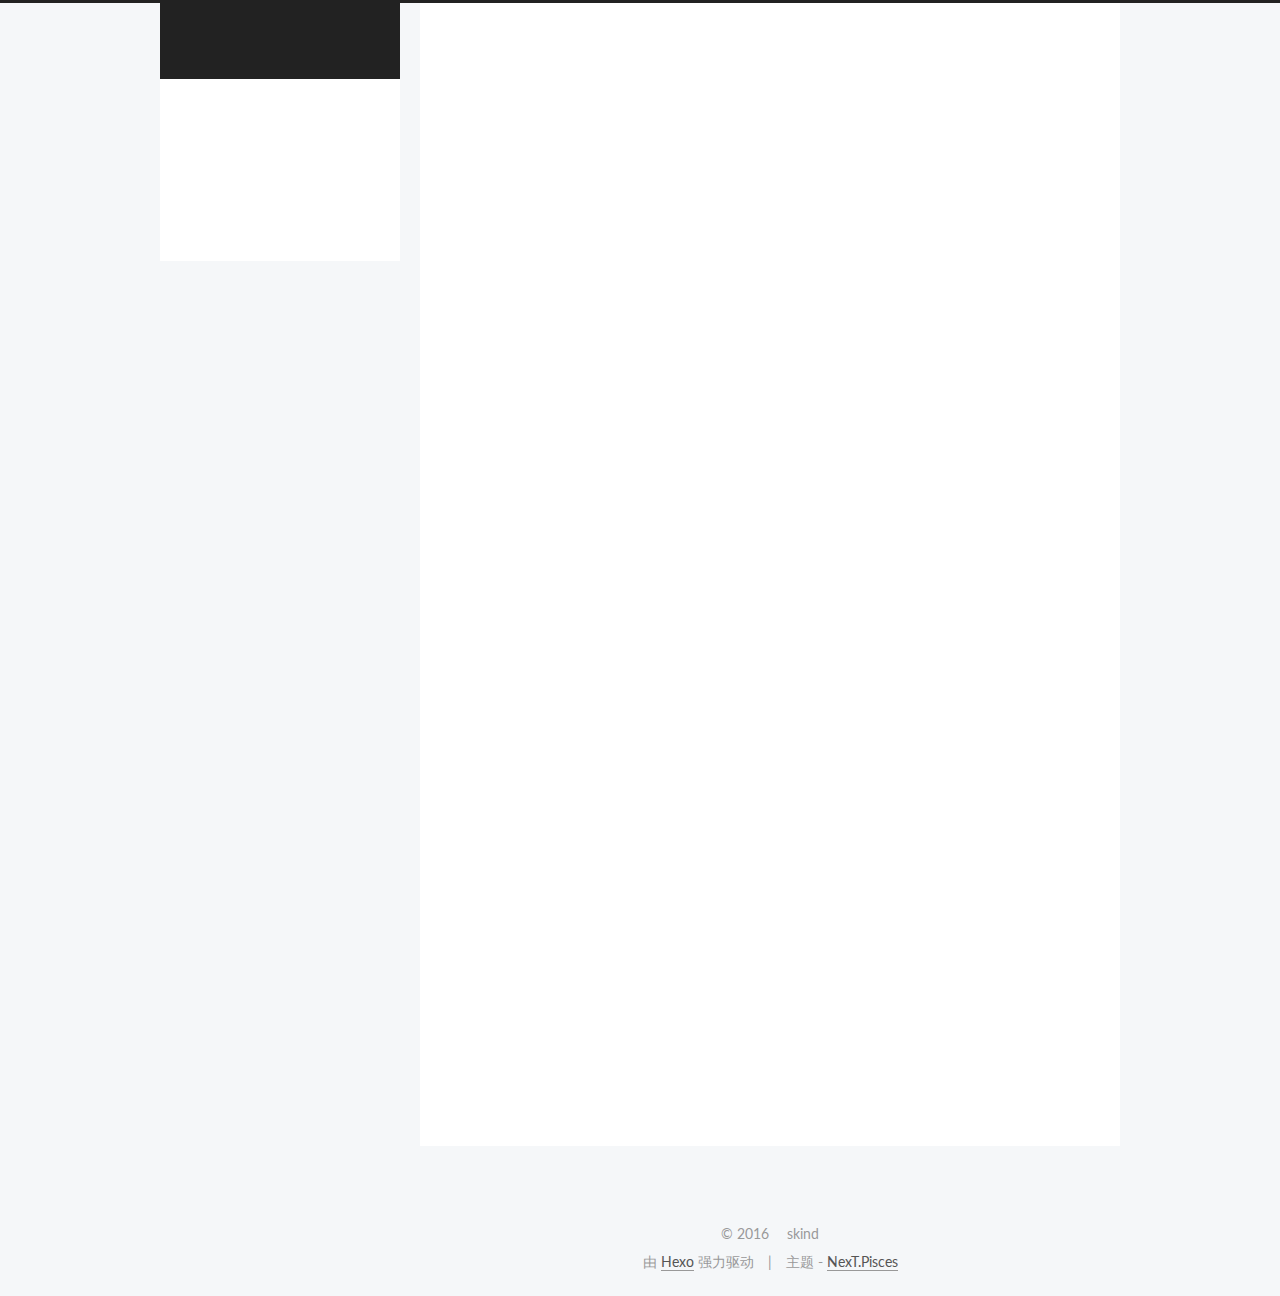
==== commit 05cbf9b8: "Site updated: 2016-08-12 11:28:18" ====
--- a/index.html
+++ b/index.html
@@ -84,15 +84,15 @@
 
 
 
-<meta name="description" content="http://img2.ph.126.net/TxyftXQjJd41p0sN7YGwlw==/6631558147886249465.jpeg">
+<meta name="description" content="坚持一下，很快就会好的">
 <meta property="og:type" content="website">
 <meta property="og:title" content="无处安放的青春">
 <meta property="og:url" content="http://chillyfox.com/index.html">
 <meta property="og:site_name" content="无处安放的青春">
-<meta property="og:description" content="http://img2.ph.126.net/TxyftXQjJd41p0sN7YGwlw==/6631558147886249465.jpeg">
+<meta property="og:description" content="坚持一下，很快就会好的">
 <meta name="twitter:card" content="summary">
 <meta name="twitter:title" content="无处安放的青春">
-<meta name="twitter:description" content="http://img2.ph.126.net/TxyftXQjJd41p0sN7YGwlw==/6631558147886249465.jpeg">
+<meta name="twitter:description" content="坚持一下，很快就会好的">
 
 
 
@@ -180,6 +180,16 @@
         </li>
       
         
+        <li class="menu-item menu-item-categories">
+          <a href="/categories" rel="section">
+            
+              <i class="menu-item-icon fa fa-fw fa-th"></i> <br />
+            
+            分类
+          </a>
+        </li>
+      
+        
         <li class="menu-item menu-item-archives">
           <a href="/archives" rel="section">
             
@@ -355,7 +365,7 @@
                src="/images/avatar.gif"
                alt="skind" />
           <p class="site-author-name" itemprop="name">skind</p>
-          <p class="site-description motion-element" itemprop="description">http://img2.ph.126.net/TxyftXQjJd41p0sN7YGwlw==/6631558147886249465.jpeg</p>
+          <p class="site-description motion-element" itemprop="description">坚持一下，很快就会好的</p>
         </div>
         <nav class="site-state motion-element">
           <div class="site-state-item site-state-posts">
--- a/css/main.css
+++ b/css/main.css
@@ -1549,7 +1549,7 @@
   width: 4px;
   height: 4px;
   border-radius: 50%;
-  background: #ffb954;
+  background: #17ff01;
 }
 .links-of-blogroll {
   font-size: 13px;
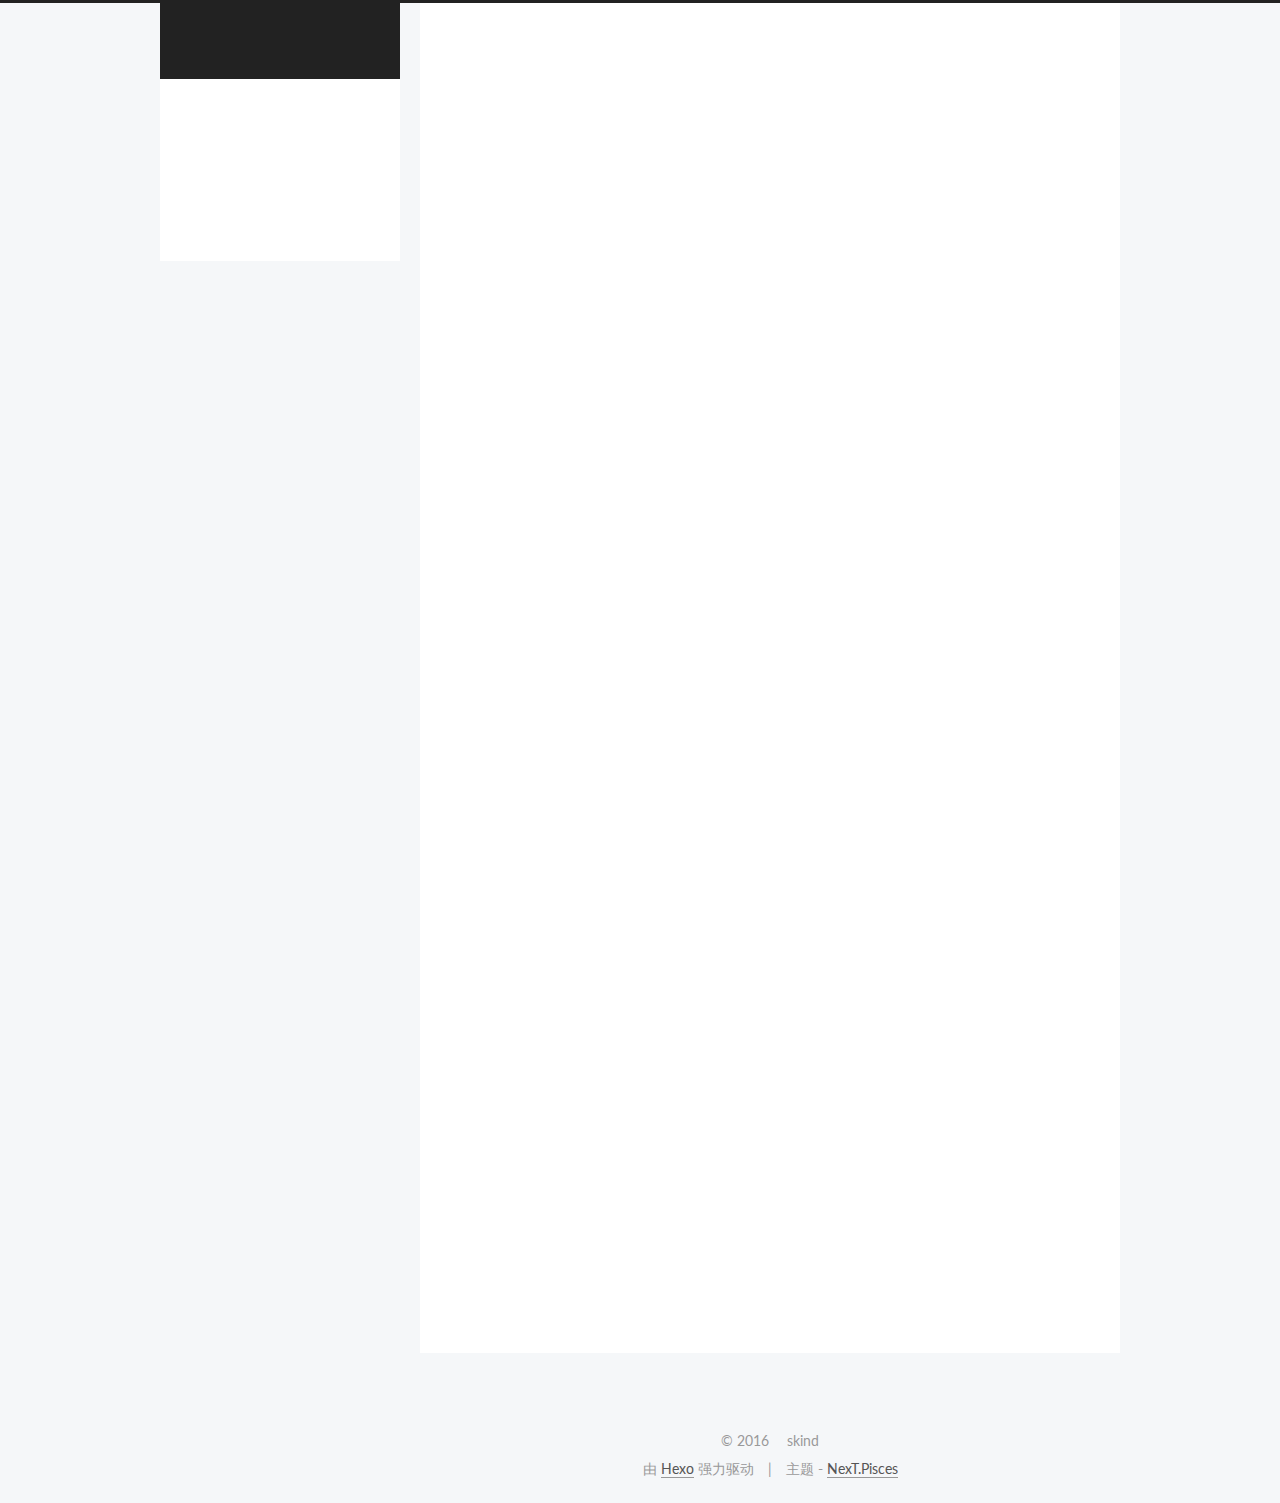
==== commit 30325829: "Site updated: 2016-08-12 11:34:05" ====
--- a/index.html
+++ b/index.html
@@ -248,6 +248,118 @@
             
               
                 
+                <a class="post-title-link" href="/2016/08/12/这是第一篇文章/" itemprop="url">
+                  这是第一篇文章
+                </a>
+              
+            
+          </h1>
+        
+
+        <div class="post-meta">
+          <span class="post-time">
+            <span class="post-meta-item-icon">
+              <i class="fa fa-calendar-o"></i>
+            </span>
+            <span class="post-meta-item-text">发表于</span>
+            <time itemprop="dateCreated" datetime="2016-08-12T11:33:07+08:00" content="2016-08-12">
+              2016-08-12
+            </time>
+          </span>
+
+          
+            <span class="post-category" >
+              &nbsp; | &nbsp;
+              <span class="post-meta-item-icon">
+                <i class="fa fa-folder-o"></i>
+              </span>
+              <span class="post-meta-item-text">分类于</span>
+              
+                <span itemprop="about" itemscope itemtype="https://schema.org/Thing">
+                  <a href="/categories/Android/" itemprop="url" rel="index">
+                    <span itemprop="name">Android</span>
+                  </a>
+                </span>
+
+                
+                
+
+              
+            </span>
+          
+
+          
+            
+          
+
+          
+
+          
+          
+
+          
+        </div>
+      </header>
+    
+
+
+    <div class="post-body" itemprop="articleBody">
+
+      
+      
+
+      
+        
+          
+            
+          
+        
+      
+    </div>
+
+    <div>
+      
+    </div>
+
+    <div>
+      
+    </div>
+
+    <footer class="post-footer">
+      
+
+      
+
+      
+      
+        <div class="post-eof"></div>
+      
+    </footer>
+  </article>
+
+
+    
+      
+
+  
+  
+
+  
+  
+  
+
+  <article class="post post-type-normal " itemscope itemtype="http://schema.org/Article">
+
+    
+      <header class="post-header">
+
+        
+        
+          <h1 class="post-title" itemprop="name headline">
+            
+            
+              
+                
                 <a class="post-title-link" href="/2016/08/11/hello-world/" itemprop="url">
                   Hello World
                 </a>
@@ -370,11 +482,18 @@
         <nav class="site-state motion-element">
           <div class="site-state-item site-state-posts">
             <a href="/archives">
-              <span class="site-state-item-count">1</span>
+              <span class="site-state-item-count">2</span>
               <span class="site-state-item-name">日志</span>
             </a>
           </div>
 
+          
+            <div class="site-state-item site-state-categories">
+              <a href="/categories">
+                <span class="site-state-item-count">1</span>
+                <span class="site-state-item-name">分类</span>
+              </a>
+            </div>
           
 
           
--- a/css/main.css
+++ b/css/main.css
@@ -1549,7 +1549,7 @@
   width: 4px;
   height: 4px;
   border-radius: 50%;
-  background: #17ff01;
+  background: #eeff0b;
 }
 .links-of-blogroll {
   font-size: 13px;
